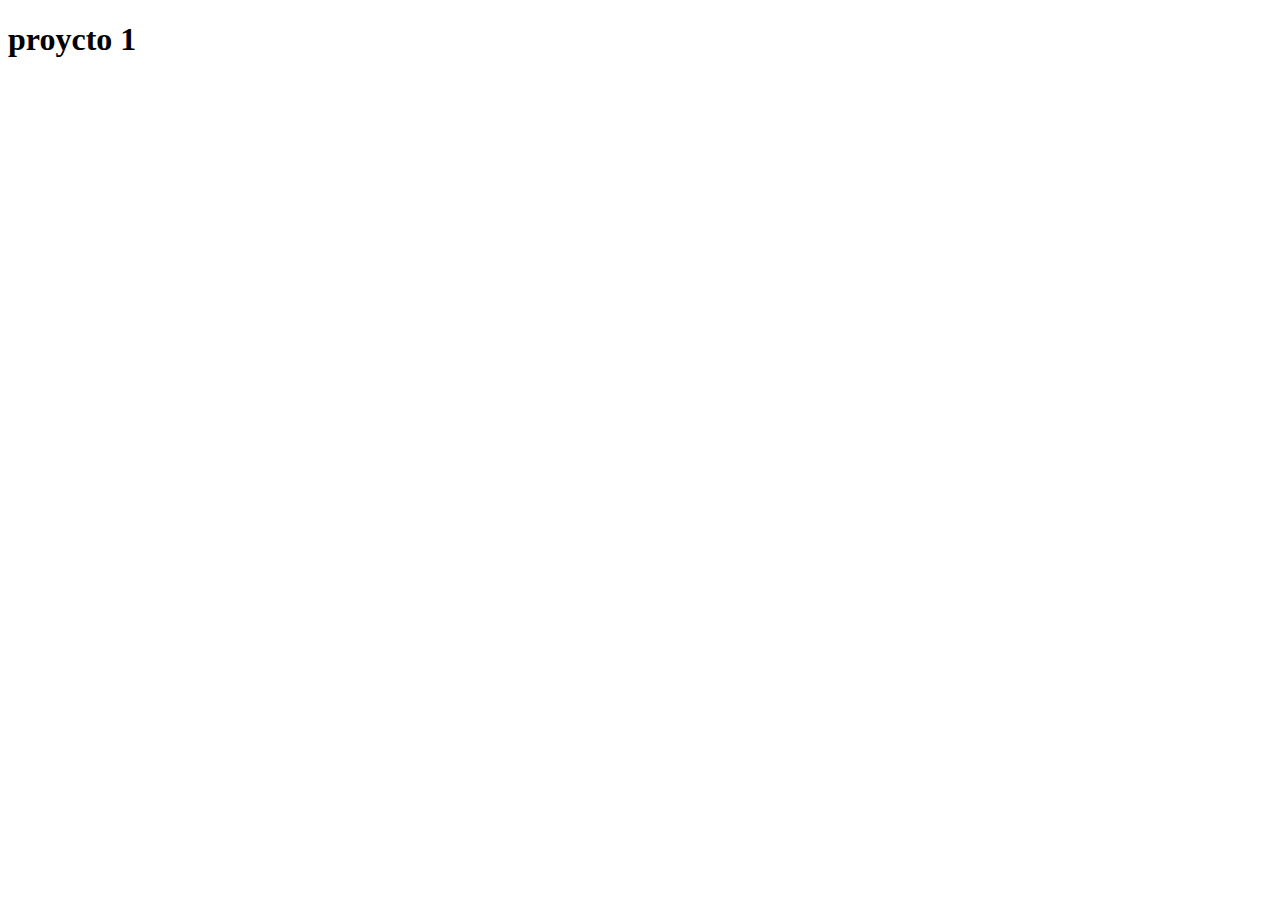
==== index.html @ 2397e9ca "commit en rama1- agregue etiqueta h1" ====
<!DOCTYPE html>
<html lang="en">
<head>
    <meta charset="UTF-8">
    <meta http-equiv="X-UA-Compatible" content="IE=edge">
    <meta name="viewport" content="width=device-width, initial-scale=1.0">
    <title>Document</title>
</head>
<body>
    <h1>proycto 1</h1>
</body>
</html>
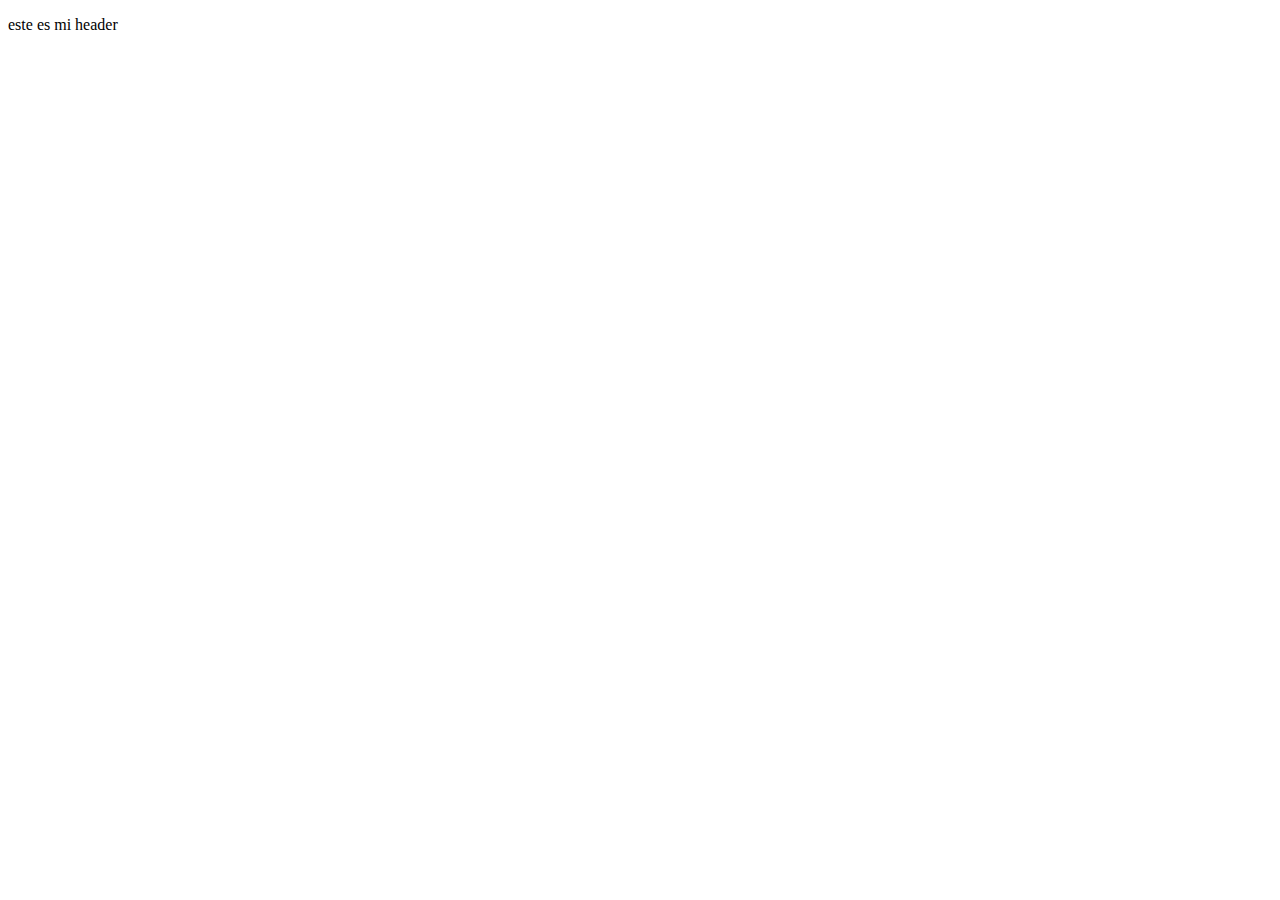
==== commit 0a90db2e: "Estructura principal" ====
--- a/index.html
+++ b/index.html
@@ -7,6 +7,12 @@
     <title>Document</title>
 </head>
 <body>
-    <h1>proycto 1</h1>
+    <header>
+        <p>este es mi header</p>
+    </header>
+    <main>
+    </main>
+    <footer>
+    </footer>
 </body>
 </html>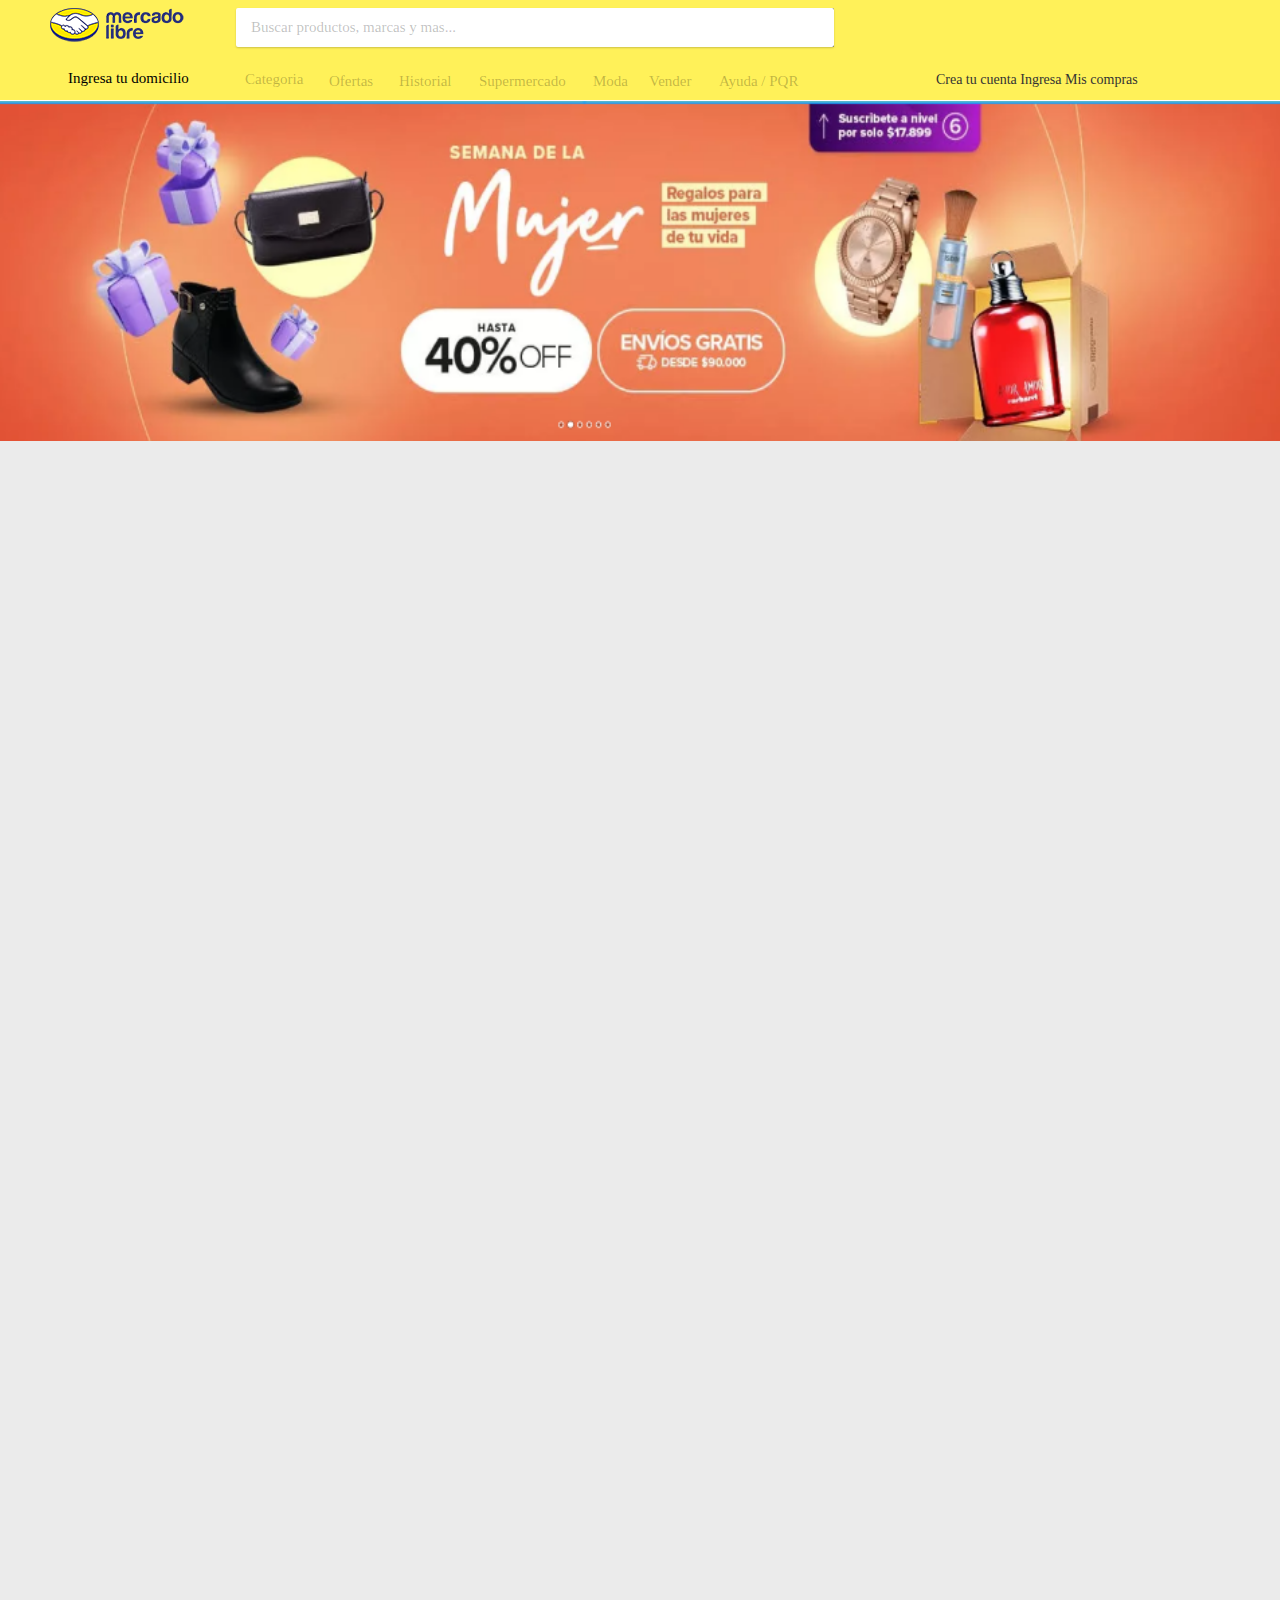
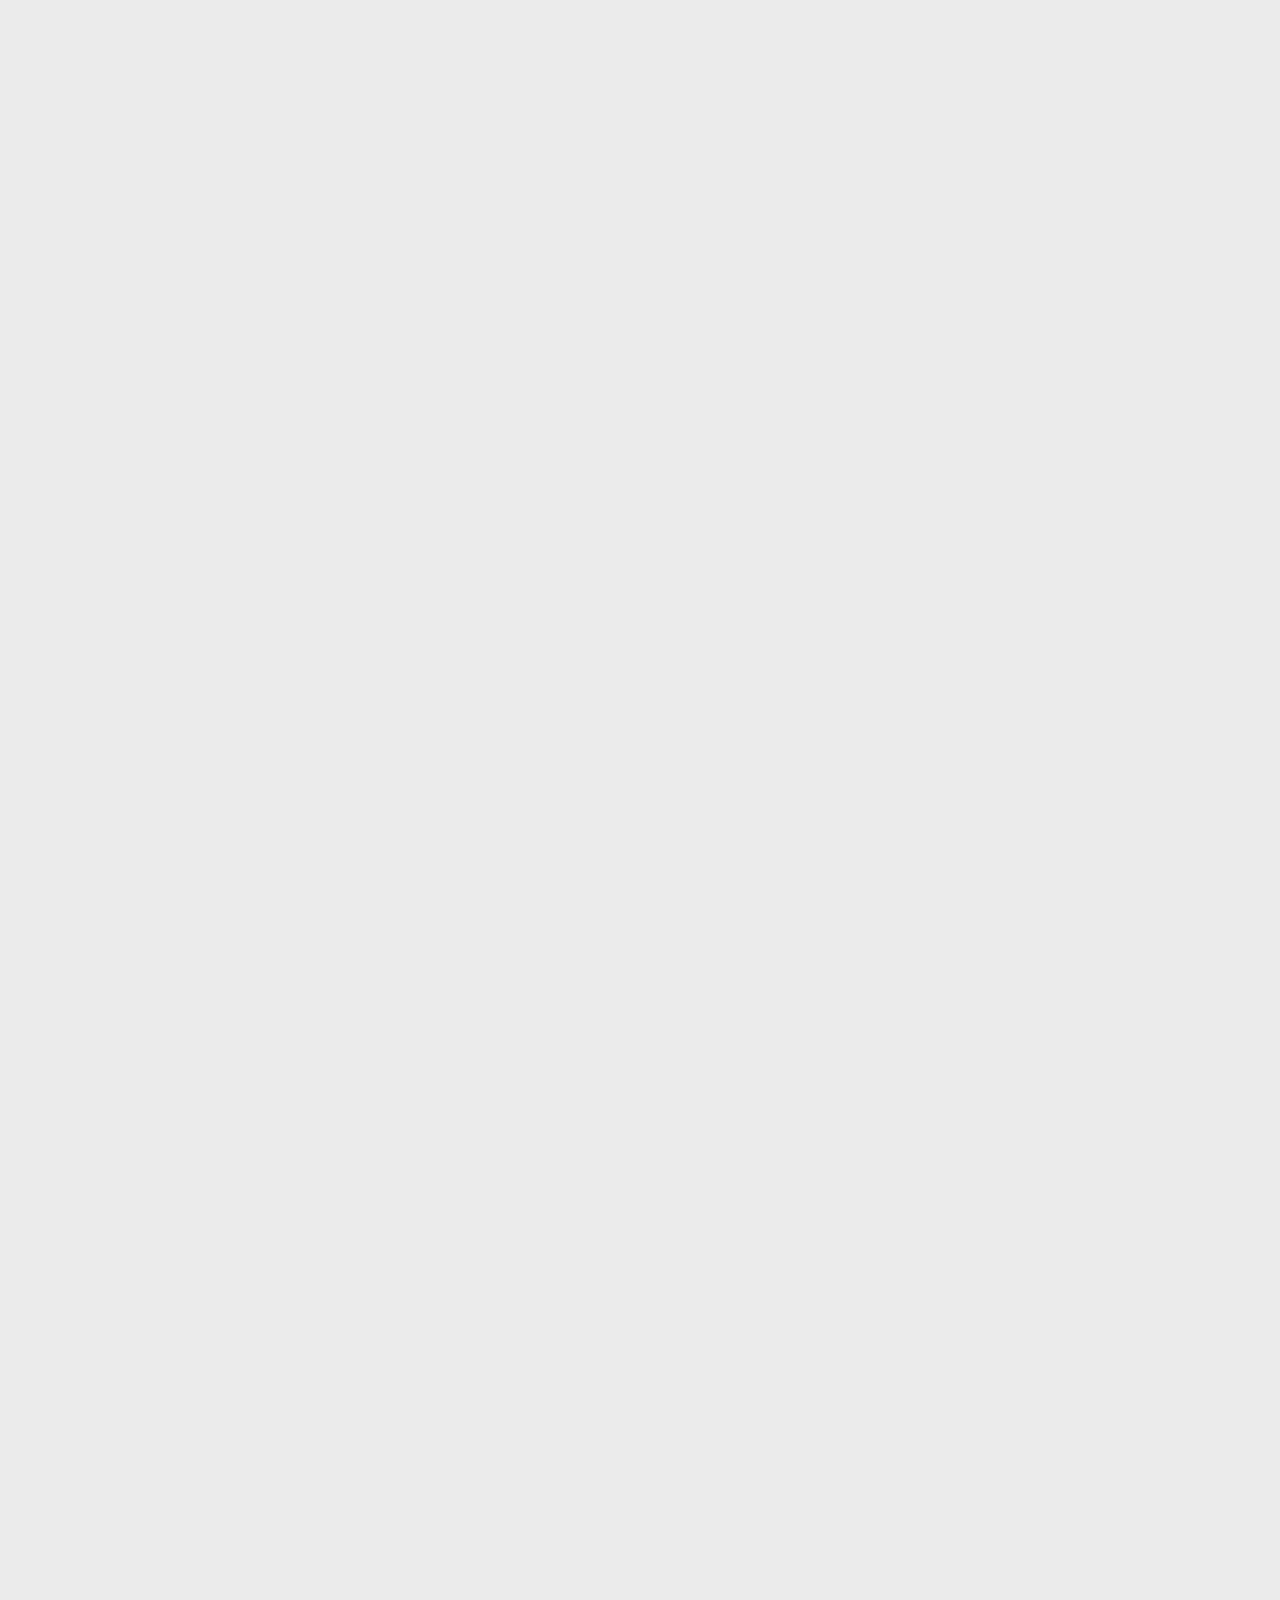
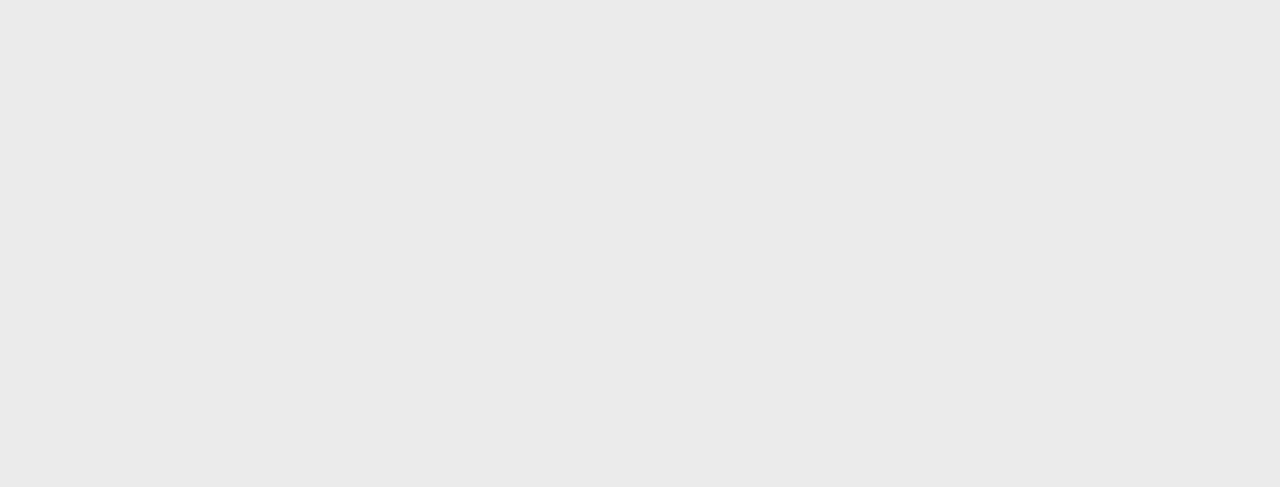
==== commit 10d6699b: "se realiza el header. por mejorar el section" ====
--- a/index.html
+++ b/index.html
@@ -1,18 +1,67 @@
 <!DOCTYPE html>
 <html lang="en">
+
 <head>
     <meta charset="UTF-8">
     <meta http-equiv="X-UA-Compatible" content="IE=edge">
     <meta name="viewport" content="width=device-width, initial-scale=1.0">
+    <link rel="stylesheet" type="text/css" href="css/estilo.css">
+    <link rel="stylesheet" href="https://cdnjs.cloudflare.com/ajax/libs/font-awesome/5.15.2/css/all.min.css" integrity="sha512-9Tvo98RfAv07tENaZ1q3A1M3DoDQoQfIPs7s/MCQl4iXVJz4ZG4+VdPLhftzeSj74uYFyBn7PvVR0xAVpE9ZAg==" crossorigin="anonymous" referrerpolicy="no-referrer" />
     <title>Document</title>
 </head>
+
 <body>
     <header>
-        <p>este es mi header</p>
+        <div id="div1">  
+       <a class="a1">
+        <img>
+        <svg width="134" height="34" viewBox="0 0 134 34" fill="none" xmlns="http://www.w3.org/2000/svg" xmlns:xlink="http://www.w3.org/1999/xlink">
+            <rect width="134" height="34" fill="url(#pattern0)"/>
+            <defs>
+            <pattern id="pattern0" patternContentUnits="objectBoundingBox" width="1" height="1">
+            <use xlink:href="#image0_1_6" transform="scale(0.00746269 0.0294118)"/>
+            </pattern>
+            <image id="image0_1_6" width="134" height="34" xlink:href="[data-uri]"/>
+            </defs>
+            </svg>
+            
+         
+       </a>            
+            <form>
+                <button>
+                </button>
+                <div id="div2">
+                    <div id="divplaceholder">
+                        <span>Buscar productos, marcas y mas...</span>
+                    </div>
+                </div>
+            </form>
+        <nav>
+            <span id="spanCompras">Crea tu cuenta Ingresa Mis compras</span>
+        </nav>
+        <ul>
+            <a><span id="spandomicilio">Ingresa tu domicilio</span></a>
+            <div>
+                <a><span id="spandomicilio2" >Categoria  </span></a>
+                <a><span id="spandomicilio3" >Ofertas  </span></a>
+                <a><span id="spandomicilio4" >Historial  </span></a>
+                <a><span id="spandomicilio5" >Supermercado  </span></a>
+                <a><span id="spandomicilio6" >Moda  </span></a>
+                <a><span id="spandomicilio7" >Vender  </span></a>
+                <a><span id="spandomicilio8" >Ayuda / PQR </span></a>
+
+            </div>
+        </ul>
+    </div>
     </header>
+
     <main>
+        <section  style="display:contents">
+            <img class="imagen2" src="img/imagen2.png">
+        </section>
     </main>
     <footer>
     </footer>
 </body>
+
 </html>--- a/css/estilo.css
+++ b/css/estilo.css
@@ -0,0 +1,294 @@
+header {
+    position: absolute;
+    height: 100px;
+    left: 0px;
+    right: 0px;
+    top: 0px;
+    background: #FFF159;
+}
+
+#div1 {
+    position: absolute;
+    width: 1200px;
+    height: 92px;
+    left: calc(50% - 1200px/2);
+    top: 0px;
+}
+form{
+position: absolute;
+width: 600px;
+height: 56px;
+left: 195px;
+top: 0px;
+}
+button{
+position: absolute;
+width: 46px;
+height: 39px;
+right: 1px;
+top: 8px;
+background: #FFFFFF;
+border-radius: 0px 2px 2px 0px;
+}
+#div2{
+position: absolute;
+height: 39px;
+left: 1px;
+right: 1px;
+top: 8px;
+
+background: #FFFFFF;
+box-shadow: 0px 1px 2px rgba(0, 0, 0, 0.2);
+border-radius: 2px;
+}
+/* div#placeholder */
+#divplaceholder{
+    position: absolute;
+    width: 523px;
+    height: 23px;
+    left: 15px;
+    top: 7px;
+}
+span{
+    position: absolute;
+width: 237.31px;
+height: 23px;
+left: 0px;
+top: 0px;
+
+font-family: 'Roboto';
+font-style: normal;
+font-weight: 400;
+font-size: 15px;
+line-height: 18px;
+display: flex;
+align-items: center;
+color: rgba(0, 0, 0, 0.25);
+}
+/* Crea tu cuenta Ingresa Mis compras */
+#spanCompras{
+    
+position: absolute;
+width: 253.25px;
+height: 20px;
+left: 39.95px;
+top: 21px;
+
+font-family: 'Roboto';
+font-style: normal;
+font-weight: 400;
+font-size: 14px;
+line-height: 55px;
+/* or 393% */
+display: flex;
+align-items: center;
+text-align: right;
+
+color: #333333;
+}
+nav{
+    position: absolute;
+width: 295px;
+height: 52px;
+left: 856px;
+top: 48px;
+}
+/* ul */
+ul{
+    position: absolute;
+    width: 740px;
+    height: 36px;
+    left: 15px;
+    top: 40px;
+    display:  flex;
+   
+        justify-content: space-between;
+}
+
+/* a */
+a{
+    position: absolute;
+    height: 32px;
+    left: 4px;
+    right: 1041.55px;
+    
+    border-radius: 4px;
+
+}
+#spandomicilio{
+     color: black;
+    position: absolute;
+    height: 22px;
+    left: 9px;
+    right: 5px;
+    top: 11px;
+    
+}
+#a2{
+position: absolute;
+width: 78.55px;
+height: 20px;
+left: 186px;
+top: 13px;
+
+}
+
+.nav-menu-item .nav-menu-categories-link:after {
+    border-style: solid;
+    border-width: 0 1.5px 1.5px 0;
+    content: "";
+    display: inline-block;
+    height: 6px;
+    -webkit-transform: rotate(45deg);
+    transform: rotate(45deg);
+    width: 6px;
+    color: rgba(0,0,0,.3);
+    margin: 0;
+    bottom: 6px;
+    right: 2px;
+    position: absolute;
+    padding: 2px;
+}
+
+#spandomicilio2{
+    position: absolute;
+    width: 78.55px;
+    height: 20px;
+    left: 186px;
+    top: 13px;
+    
+}
+
+
+#spandomicilio3{
+    display: flex;
+    flex-direction: row;
+    align-items: flex-start;
+    padding: 0px 5.64062px 0px 0px;
+    
+    position: absolute;
+    width: 90.64px;
+    height: 22px;
+    left: 270px;
+    top: 16px;
+}
+.expliflex{
+    display: flex;
+    flex-direction: row;
+    justify-content:center;
+}
+#spandomicilio4{
+    display: flex;
+    flex-direction: row;
+    align-items: flex-start;
+    padding: 0px 5.64062px 0px 0px;
+    
+    position: absolute;
+    width: 90.64px;
+    height: 22px;
+    left: 340px;
+    top: 16px;
+}
+#spandomicilio5{
+    display: flex;
+    flex-direction: row;
+    align-items: flex-start;
+    padding: 0px 5.64062px 0px 0px;
+    
+    position: absolute;
+    width: 90.64px;
+    height: 22px;
+    left: 420px;
+    top: 16px;
+}
+#spandomicilio6{
+    display: flex;
+    flex-direction: row;
+    align-items: flex-start;
+    padding: 0px 5.64062px 0px 0px;
+    
+    position: absolute;
+    width: 90.64px;
+    height: 22px;
+    left: 534px;
+    top: 16px;
+}
+
+#spandomicilio7{
+    display: flex;
+    flex-direction: row;
+    align-items: flex-start;
+    padding: 0px 5.64062px 0px 0px;
+    
+    position: absolute;
+    width: 90.64px;
+    height: 22px;
+    left: 590px;
+    top: 16px;
+}
+#spandomicilio8{
+    display: flex;
+    flex-direction: row;
+    align-items: flex-start;
+    padding: 0px 5.64062px 0px 0px;
+    
+    position: absolute;
+    width: 90.64px;
+    height: 22px;
+    left: 660px;
+    top: 16px;
+}
+section{
+    position: absolute;
+width: 100%;
+height: 340px;
+left: 0px;
+margin-top: -50px;
+}
+
+main{
+    position: absolute;
+height: 3586px;
+left: 0px;
+right: 0px;
+top: 100.5px;
+
+background: #EBEBEB;
+}
+
+.a1{
+    position: absolute;
+width: 134px;
+height: 34px;
+left: 10px;
+top: -10px;
+
+background: url(.png);
+}
+.img3{
+    position: absolute;
+    width: 1512px;
+    height: 340px;
+    left: calc(50% - 1512px/2);
+    top: 0px;
+    background: url(.png);
+}
+
+
+.rr{
+    position: absolute;
+width: 1512px;
+height: 340px;
+top: 0px;
+
+
+}
+.imagen2{
+    position: absolute;
+width: 109.8%;
+height: 340px;
+left: calc(50% - 1512px/2);
+top: 0px;
+
+background: url(.png);
+}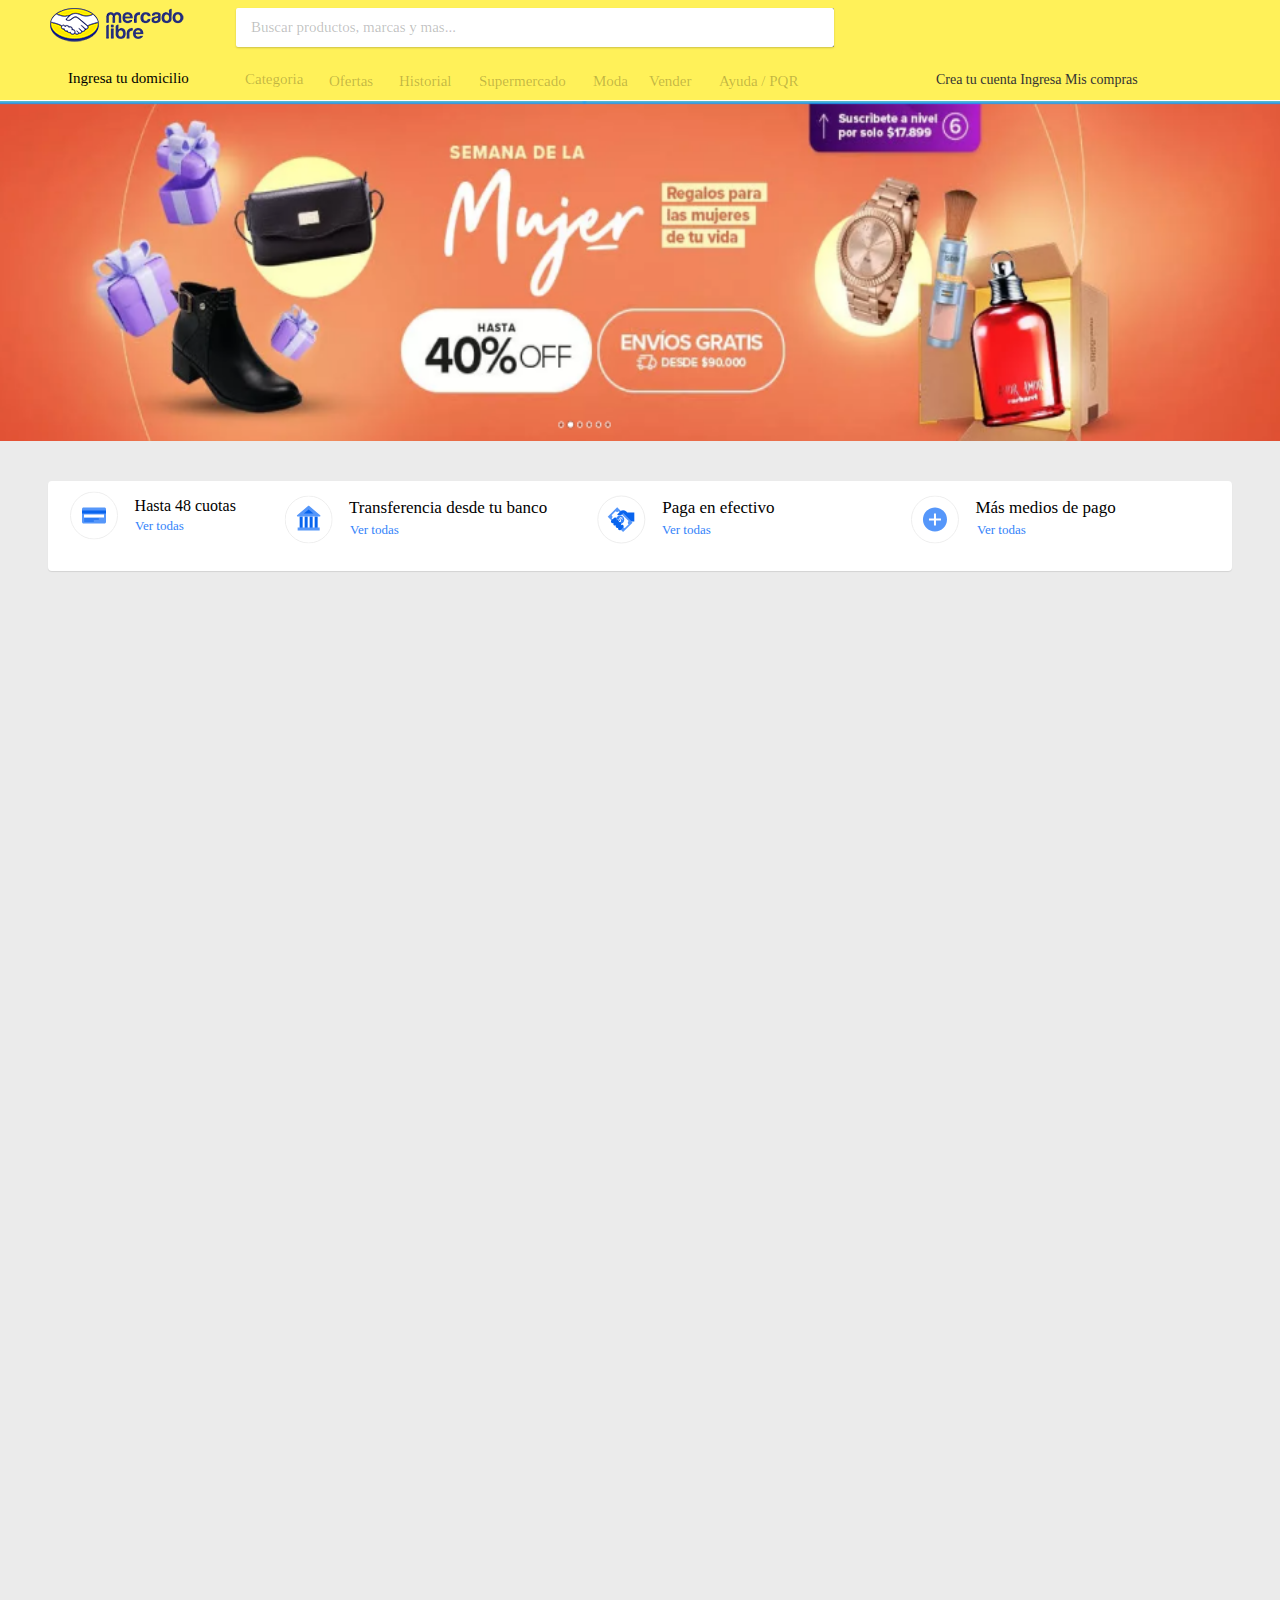
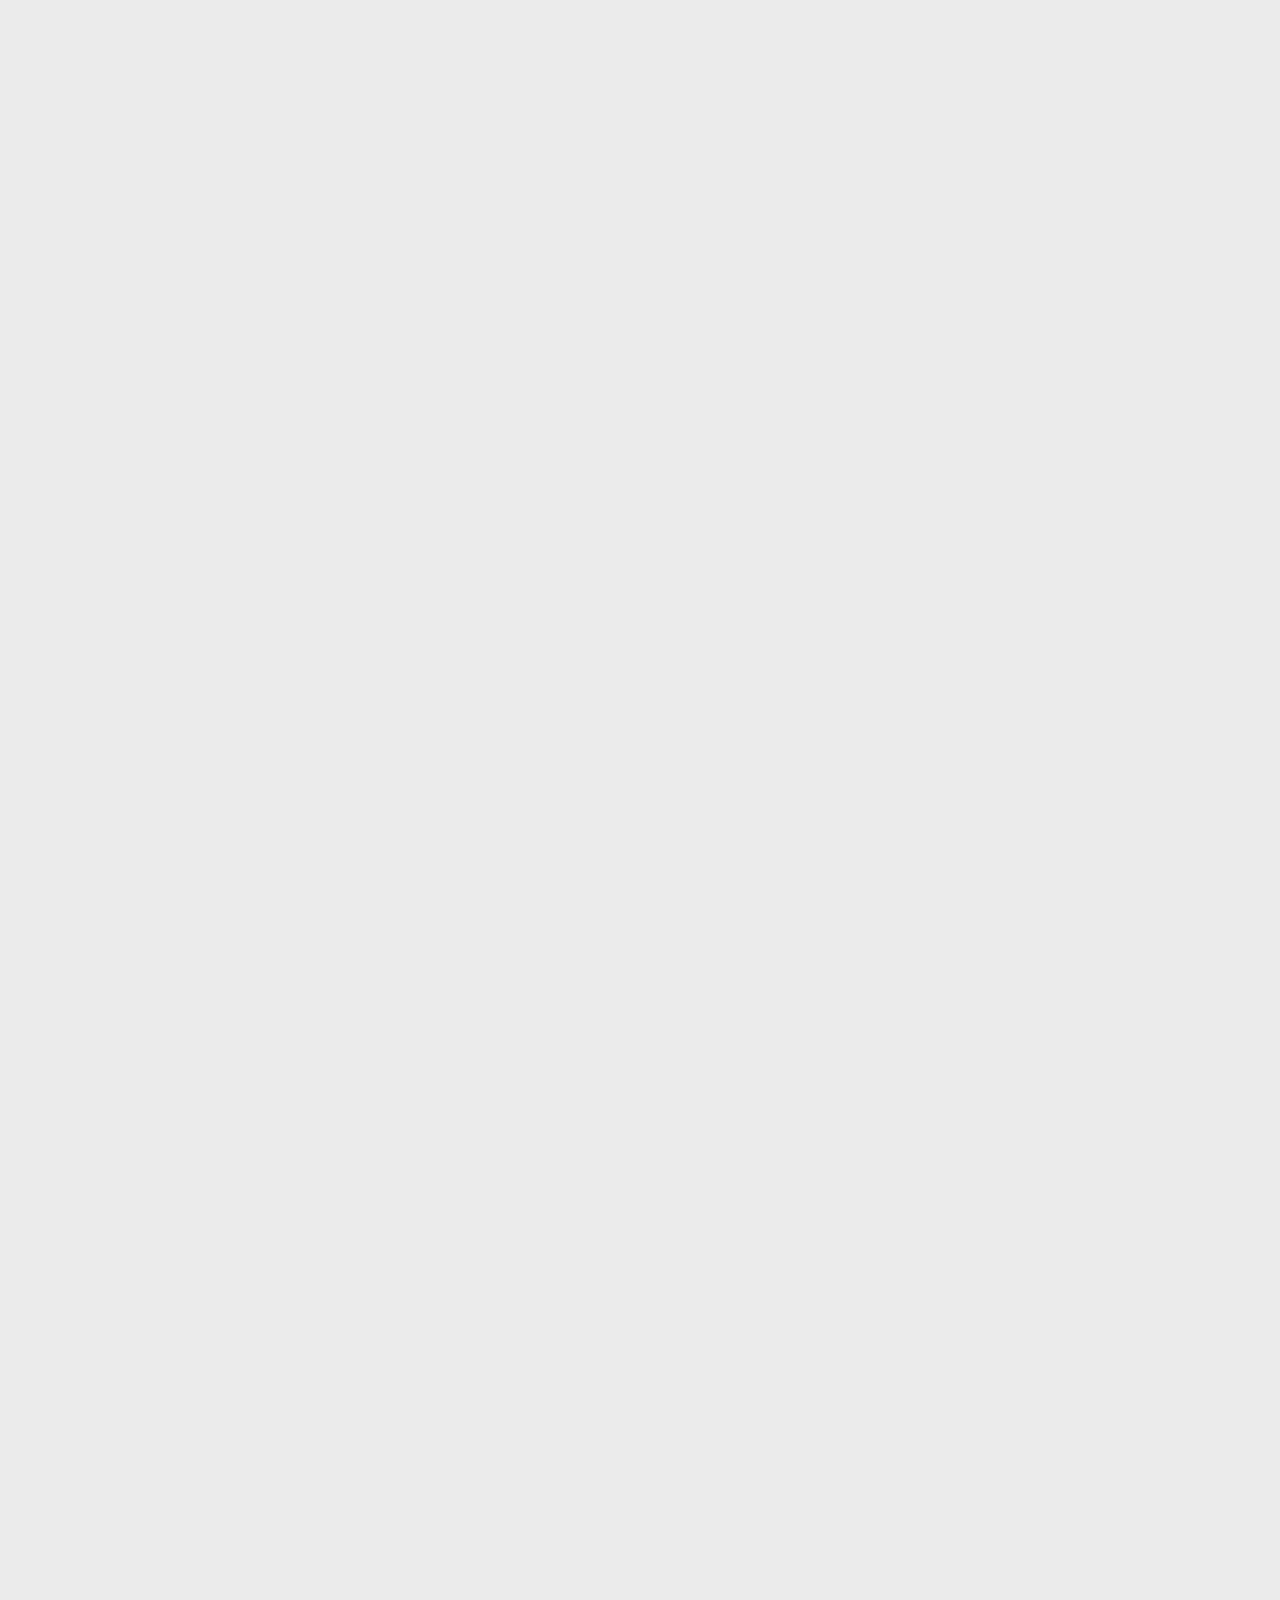
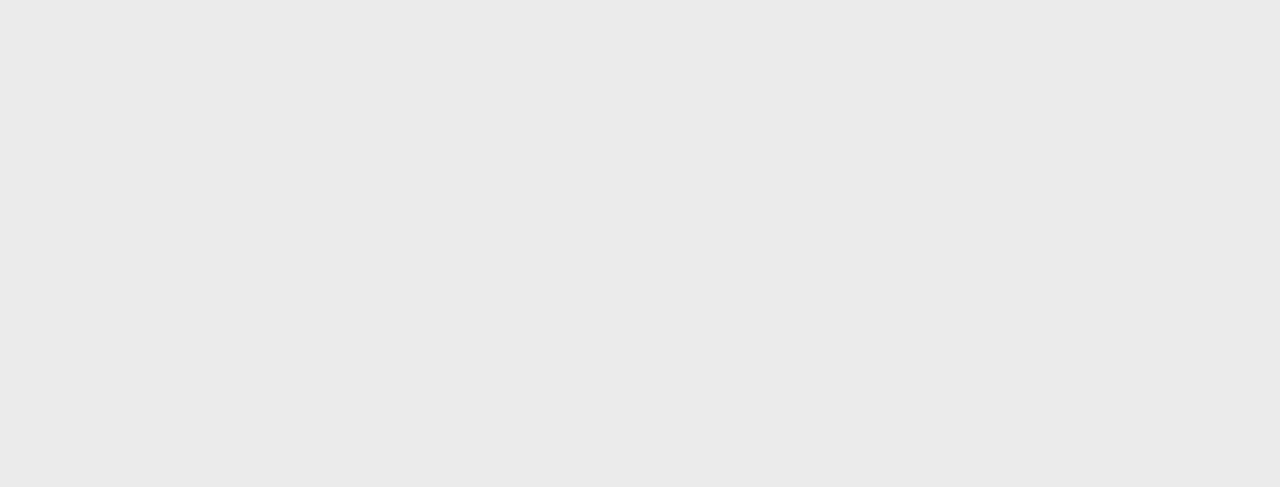
==== commit 3e05f4e7: "se realiza cambios hasta de segunda sesión pagar hasta 43 cuotas." ====
--- a/index.html
+++ b/index.html
@@ -7,6 +7,8 @@
     <meta name="viewport" content="width=device-width, initial-scale=1.0">
     <link rel="stylesheet" type="text/css" href="css/estilo.css">
     <link rel="stylesheet" href="https://cdnjs.cloudflare.com/ajax/libs/font-awesome/5.15.2/css/all.min.css" integrity="sha512-9Tvo98RfAv07tENaZ1q3A1M3DoDQoQfIPs7s/MCQl4iXVJz4ZG4+VdPLhftzeSj74uYFyBn7PvVR0xAVpE9ZAg==" crossorigin="anonymous" referrerpolicy="no-referrer" />
+    <link href="https://fonts.googleapis.com/icon?family=Material+Icons" rel="stylesheet">
+
     <title>Document</title>
 </head>
 
@@ -59,6 +61,39 @@
         <section  style="display:contents">
             <img class="imagen2" src="img/imagen2.png">
         </section>
+
+        <div class="div-2">
+            <div class="mivi"> 
+                <p class="mpago">Hasta 48 cuotas</p>
+                <a class="todas4">Ver todas</a>
+               <div class="circle-frame">
+                 <li  class="mili1"> <img  src="img/credito.svg" ></li>
+               </div>
+             </div> 
+              
+            <div class="mivi"> <p class="mpagos">Transferencia desde tu banco</p>
+               <a class="todas3">Ver todas</a>
+              <div class="circle-frame">
+                <li  class="mili" > <img  src="img/trasnferir.svg" ></li>
+              </div>
+            </div>  
+
+            <div class="mivi"> <p class="mpagos">Paga en efectivo</p>
+                <a class="todas2">Ver todas</a>
+                 <li class="mili" > <img  src="img/dinero3.svg" ></li>
+             </div>  
+
+             
+            <div class="mivi"> <p class="mpagos">Más medios de pago</p>
+               <a class="todas">Ver todas</a>
+                <li class="mili" > <img  src="img/uno.svg" ></li>
+            </div>  
+
+
+
+         
+
+        </div>
     </main>
     <footer>
     </footer>
--- a/css/estilo.css
+++ b/css/estilo.css
@@ -280,8 +280,6 @@
 width: 1512px;
 height: 340px;
 top: 0px;
-
-
 }
 .imagen2{
     position: absolute;
@@ -291,4 +289,141 @@
 top: 0px;
 
 background: url(.png);
+}
+
+.div-2{
+    position: absolute;
+width: 1184px;
+height: 90px;
+left: calc(50% - 1184px/2);
+top: 380px;
+
+background: #FFFFFF;
+box-shadow: 0px 1px 1px rgba(0, 0, 0, 0.1);
+border-radius: 4px;
+display: flex;
+justify-content: space-around;
+}
+
+.mpagos{
+width: 200px;
+height: 20px;
+left: 85px;
+top: 24px;
+
+font-family: 'Roboto';
+font-style: normal;
+font-weight: 400;
+font-size: 17px;
+line-height: 20px;
+/* identical to box height */
+
+
+
+
+color: #000000;
+}
+
+.mivi{
+    align-items: center;
+
+
+}
+.mivi2{
+    width: 304.66px;
+height: 130px;
+background-color: #3483FA;
+}
+.todas{
+    position: absolute;
+width: 56px;
+height: 15px;
+margin-left: 925px;
+margin-top: -13px;
+font-family: 'Roboto';
+font-style: normal;
+font-weight: 400;
+font-size: 13px;
+line-height: 15px;
+display: flex;
+align-items: center;
+color: #3483FA;
+}
+.todas2{
+    position: absolute;
+width: 56px;
+height: 15px;
+margin-left: 610px;
+margin-top: -13px;
+font-family: 'Roboto';
+font-style: normal;
+font-weight: 400;
+font-size: 13px;
+line-height: 15px;
+display: flex;
+align-items: center;
+color: #3483FA;
+
+}
+.todas3{
+    position: absolute;
+width: 56px;
+height: 15px;
+margin-left: 298px;
+margin-top: -13px;
+font-family: 'Roboto';
+font-style: normal;
+font-weight: 400;
+font-size: 13px;
+line-height: 15px;
+display: flex;
+align-items: center;
+color: #3483FA;
+
+}
+/* Oval-4 */
+.Oval-4{
+  
+    top: 25%;
+    bottom: 25%;
+    color: red;
+    background: #5697FA;
+
+    Width: 30px;
+Height :30px;
+margin-top:-200px;
+margin-left:-50px;
+}
+
+
+.mili{
+    margin-left: -65px;
+    margin-top: -40px;
+    list-style: none;
+
+}
+
+.mpago{
+    margin-left: 30px;
+}
+.mili1{
+    margin-left: -35px;
+    margin-top: -40px;
+    list-style: none;
+}
+.todas4{
+    position: absolute;
+width: 56px;
+height: 15px;
+margin-left: 83px;
+margin-top: -13px;
+font-family: 'Roboto';
+font-style: normal;
+font-weight: 400;
+font-size: 13px;
+line-height: 15px;
+display: flex;
+align-items: center;
+color: #3483FA;
+
 }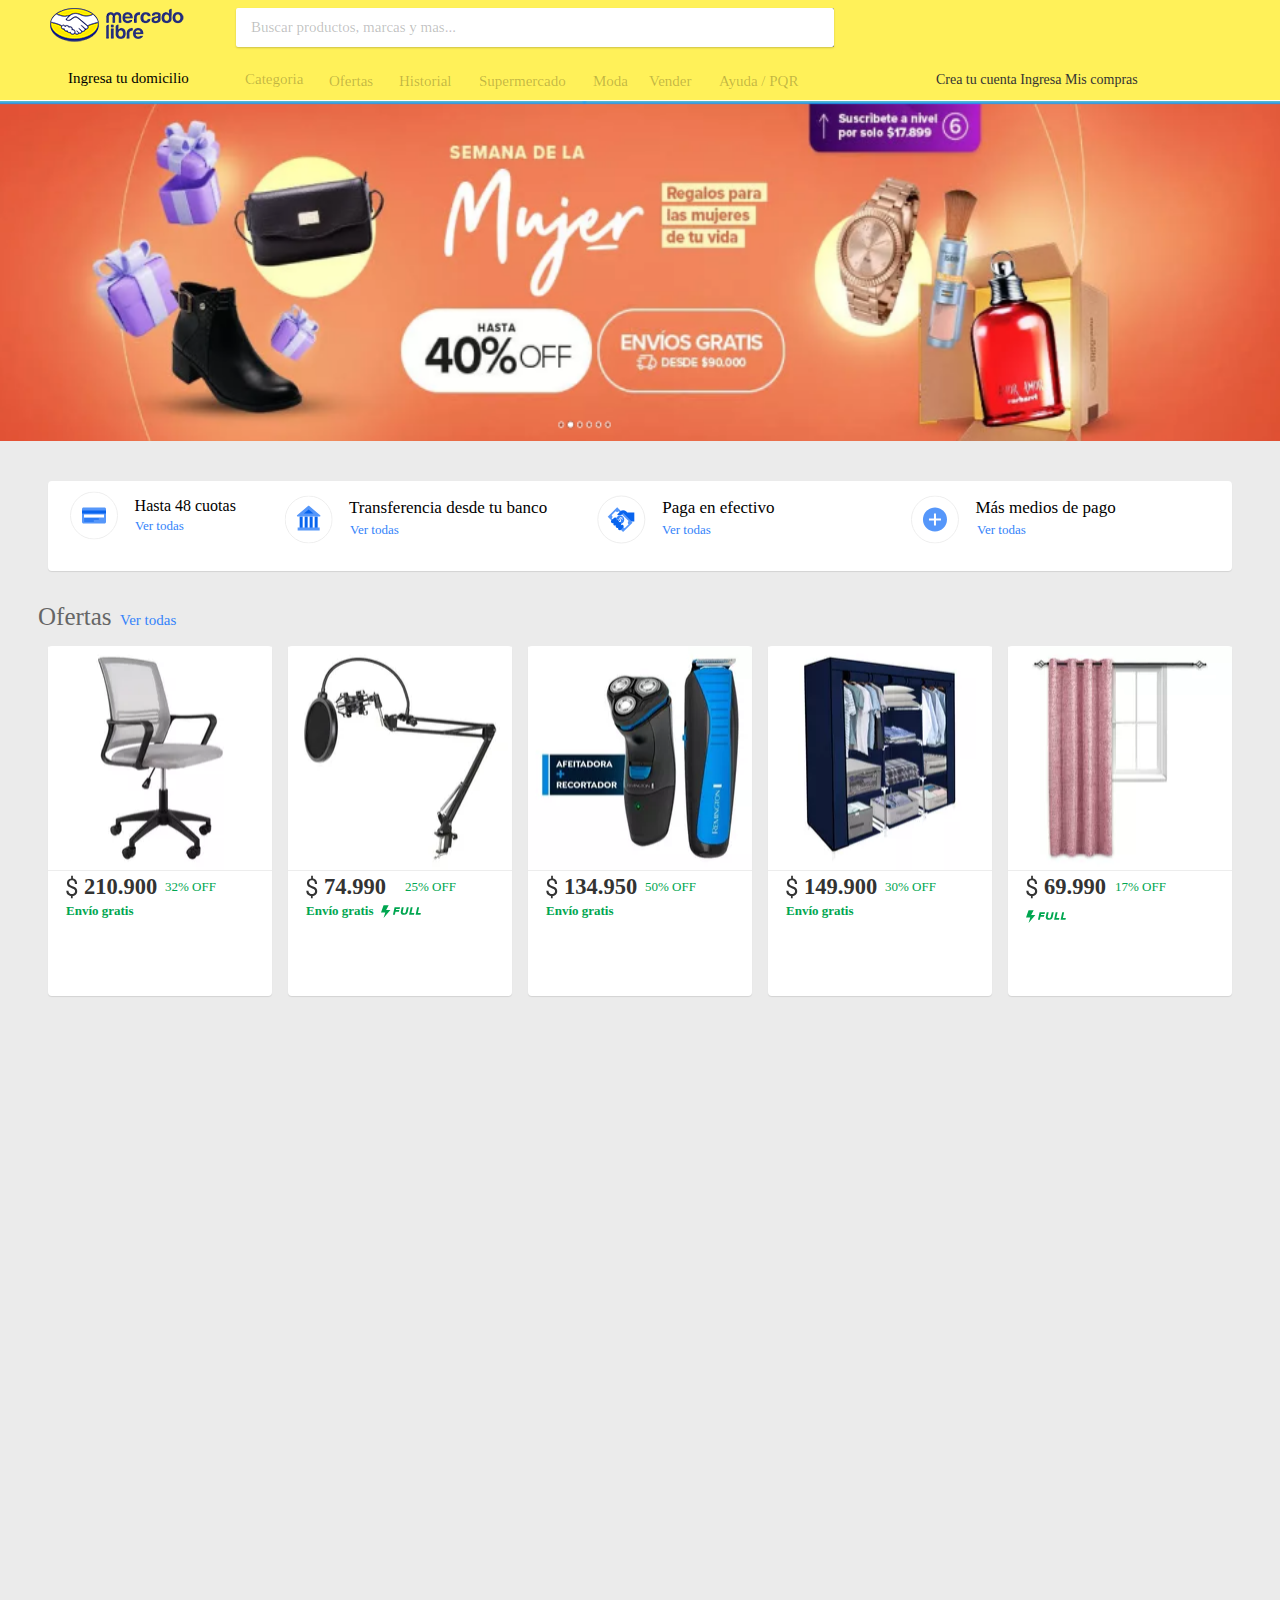
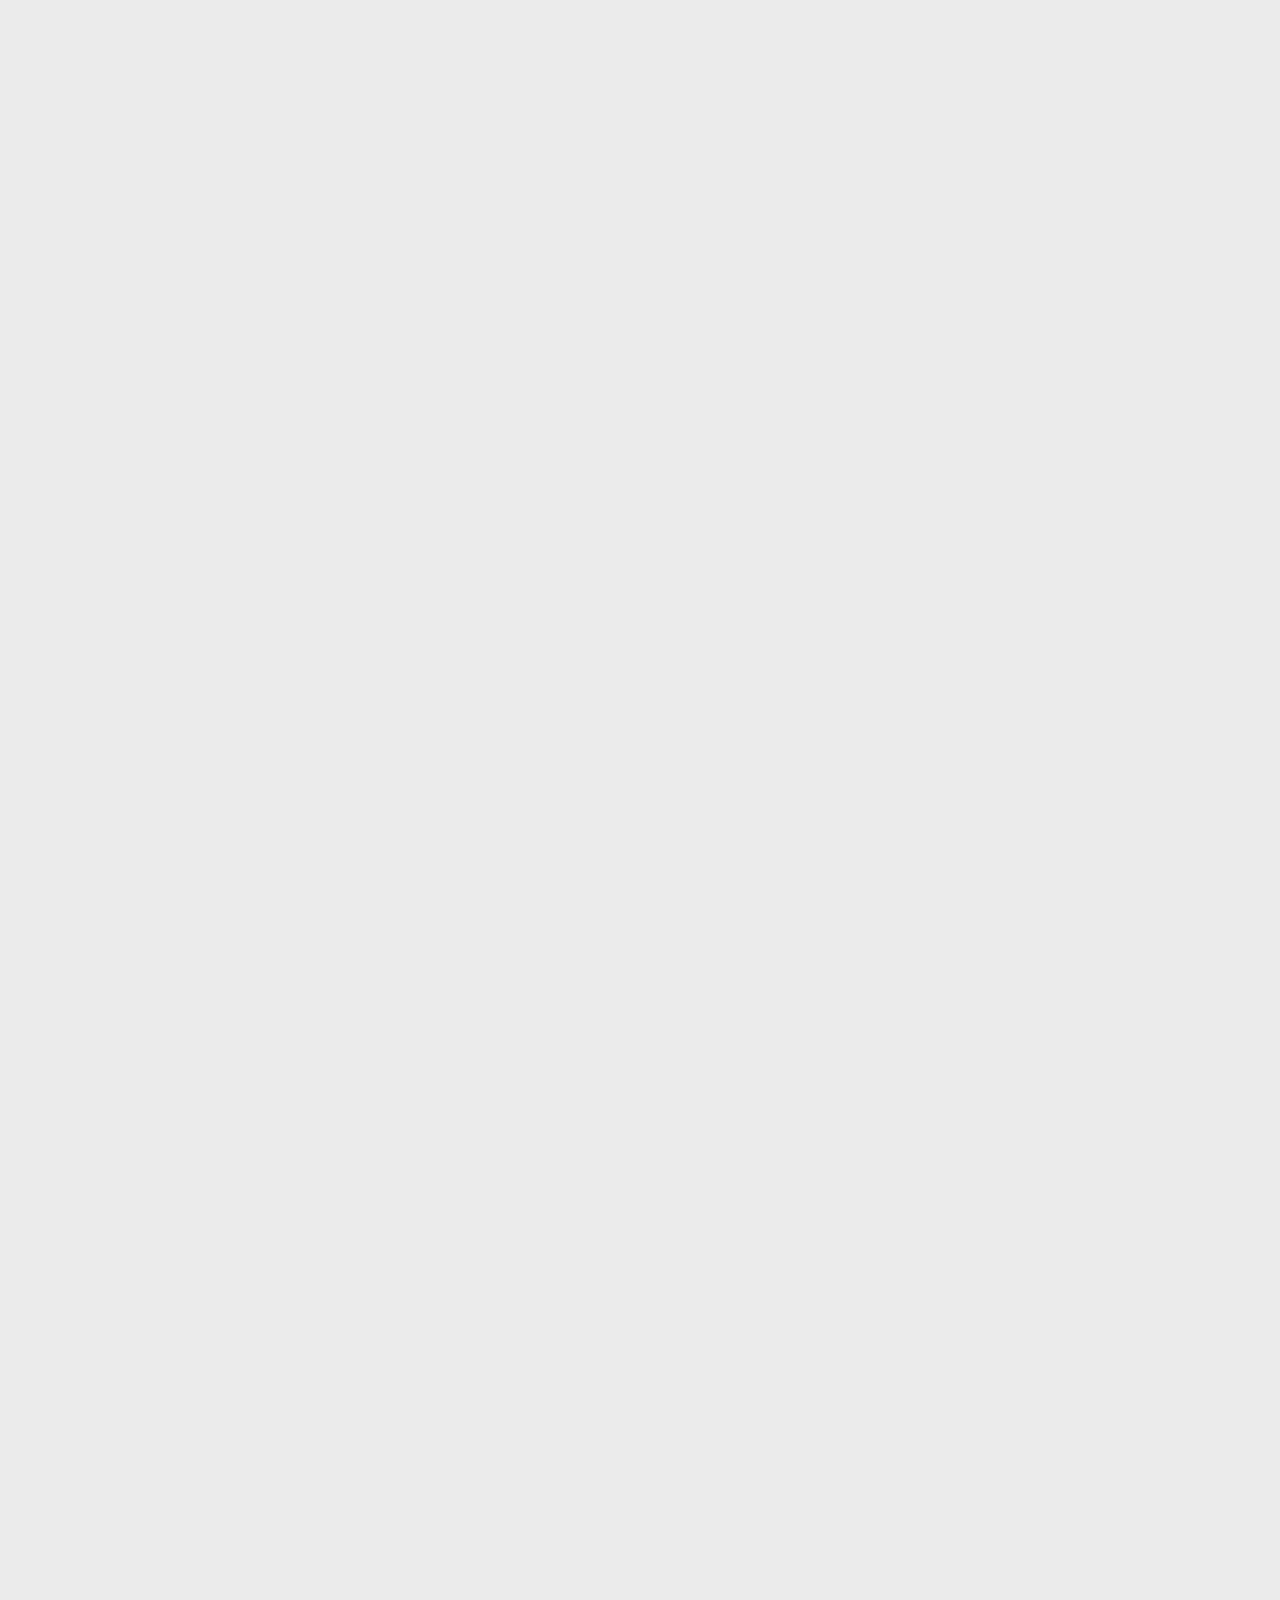
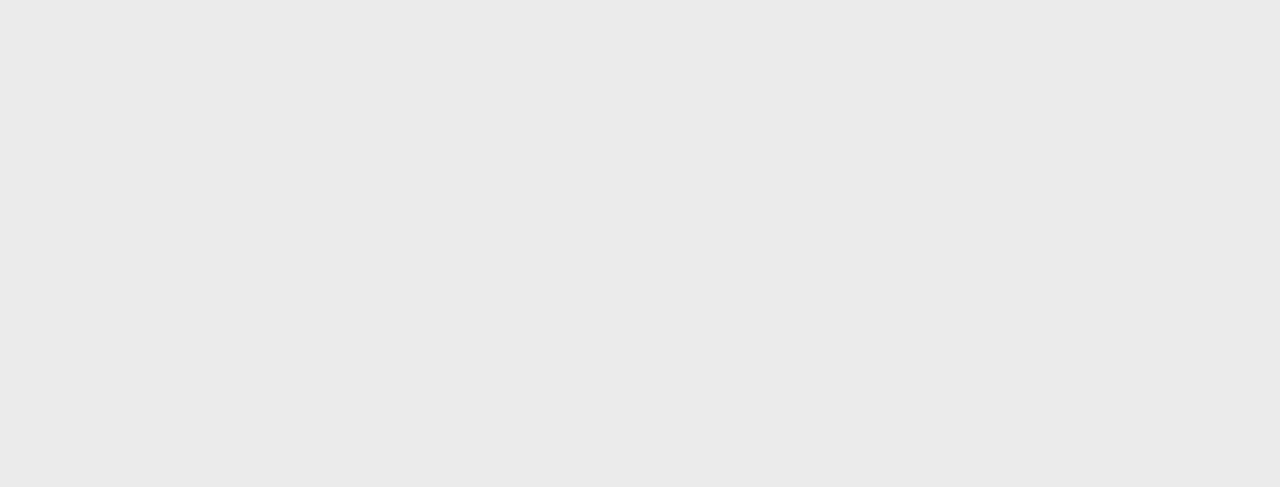
==== commit 973227be: "se realiza sesión de ofertas" ====
--- a/index.html
+++ b/index.html
@@ -6,7 +6,11 @@
     <meta http-equiv="X-UA-Compatible" content="IE=edge">
     <meta name="viewport" content="width=device-width, initial-scale=1.0">
     <link rel="stylesheet" type="text/css" href="css/estilo.css">
-    <link rel="stylesheet" href="https://cdnjs.cloudflare.com/ajax/libs/font-awesome/5.15.2/css/all.min.css" integrity="sha512-9Tvo98RfAv07tENaZ1q3A1M3DoDQoQfIPs7s/MCQl4iXVJz4ZG4+VdPLhftzeSj74uYFyBn7PvVR0xAVpE9ZAg==" crossorigin="anonymous" referrerpolicy="no-referrer" />
+    <link rel="stylesheet" type="text/css" href="css/estilo2.css">
+
+    <link rel="stylesheet" href="https://cdnjs.cloudflare.com/ajax/libs/font-awesome/5.15.2/css/all.min.css"
+        integrity="sha512-9Tvo98RfAv07tENaZ1q3A1M3DoDQoQfIPs7s/MCQl4iXVJz4ZG4+VdPLhftzeSj74uYFyBn7PvVR0xAVpE9ZAg=="
+        crossorigin="anonymous" referrerpolicy="no-referrer" />
     <link href="https://fonts.googleapis.com/icon?family=Material+Icons" rel="stylesheet">
 
     <title>Document</title>
@@ -14,21 +18,23 @@
 
 <body>
     <header>
-        <div id="div1">  
-       <a class="a1">
-        <img>
-        <svg width="134" height="34" viewBox="0 0 134 34" fill="none" xmlns="http://www.w3.org/2000/svg" xmlns:xlink="http://www.w3.org/1999/xlink">
-            <rect width="134" height="34" fill="url(#pattern0)"/>
-            <defs>
-            <pattern id="pattern0" patternContentUnits="objectBoundingBox" width="1" height="1">
-            <use xlink:href="#image0_1_6" transform="scale(0.00746269 0.0294118)"/>
-            </pattern>
-            <image id="image0_1_6" width="134" height="34" xlink:href="[data-uri]"/>
-            </defs>
-            </svg>
-            
-         
-       </a>            
+        <div id="div1">
+            <a class="a1">
+                <img>
+                <svg width="134" height="34" viewBox="0 0 134 34" fill="none" xmlns="http://www.w3.org/2000/svg"
+                    xmlns:xlink="http://www.w3.org/1999/xlink">
+                    <rect width="134" height="34" fill="url(#pattern0)" />
+                    <defs>
+                        <pattern id="pattern0" patternContentUnits="objectBoundingBox" width="1" height="1">
+                            <use xlink:href="#image0_1_6" transform="scale(0.00746269 0.0294118)" />
+                        </pattern>
+                        <image id="image0_1_6" width="134" height="34"
+                            xlink:href="[data-uri]" />
+                    </defs>
+                </svg>
+
+
+            </a>
             <form>
                 <button>
                 </button>
@@ -38,61 +44,129 @@
                     </div>
                 </div>
             </form>
-        <nav>
-            <span id="spanCompras">Crea tu cuenta Ingresa Mis compras</span>
-        </nav>
-        <ul>
-            <a><span id="spandomicilio">Ingresa tu domicilio</span></a>
-            <div>
-                <a><span id="spandomicilio2" >Categoria  </span></a>
-                <a><span id="spandomicilio3" >Ofertas  </span></a>
-                <a><span id="spandomicilio4" >Historial  </span></a>
-                <a><span id="spandomicilio5" >Supermercado  </span></a>
-                <a><span id="spandomicilio6" >Moda  </span></a>
-                <a><span id="spandomicilio7" >Vender  </span></a>
-                <a><span id="spandomicilio8" >Ayuda / PQR </span></a>
+            <nav>
+                <span id="spanCompras">Crea tu cuenta Ingresa Mis compras</span>
+            </nav>
+            <ul>
+                <a><span id="spandomicilio">Ingresa tu domicilio</span></a>
+                <div>
+                    <a><span id="spandomicilio2">Categoria </span></a>
+                    <a><span id="spandomicilio3">Ofertas </span></a>
+                    <a><span id="spandomicilio4">Historial </span></a>
+                    <a><span id="spandomicilio5">Supermercado </span></a>
+                    <a><span id="spandomicilio6">Moda </span></a>
+                    <a><span id="spandomicilio7">Vender </span></a>
+                    <a><span id="spandomicilio8">Ayuda / PQR </span></a>
 
-            </div>
-        </ul>
-    </div>
+                </div>
+            </ul>
+        </div>
     </header>
 
     <main>
-        <section  style="display:contents">
+        <section style="display:contents">
             <img class="imagen2" src="img/imagen2.png">
         </section>
 
         <div class="div-2">
-            <div class="mivi"> 
+            <div class="mivi">
                 <p class="mpago">Hasta 48 cuotas</p>
                 <a class="todas4">Ver todas</a>
-               <div class="circle-frame">
-                 <li  class="mili1"> <img  src="img/credito.svg" ></li>
-               </div>
-             </div> 
-              
-            <div class="mivi"> <p class="mpagos">Transferencia desde tu banco</p>
-               <a class="todas3">Ver todas</a>
-              <div class="circle-frame">
-                <li  class="mili" > <img  src="img/trasnferir.svg" ></li>
-              </div>
-            </div>  
+                <div class="circle-frame">
+                    <li class="mili1"> <img src="img/credito.svg"></li>
+                </div>
+            </div>
 
-            <div class="mivi"> <p class="mpagos">Paga en efectivo</p>
+            <div class="mivi">
+                <p class="mpagos">Transferencia desde tu banco</p>
+                <a class="todas3">Ver todas</a>
+                <div class="circle-frame">
+                    <li class="mili"> <img src="img/trasnferir.svg"></li>
+                </div>
+            </div>
+
+            <div class="mivi">
+                <p class="mpagos">Paga en efectivo</p>
                 <a class="todas2">Ver todas</a>
-                 <li class="mili" > <img  src="img/dinero3.svg" ></li>
-             </div>  
-
-             
-            <div class="mivi"> <p class="mpagos">Más medios de pago</p>
-               <a class="todas">Ver todas</a>
-                <li class="mili" > <img  src="img/uno.svg" ></li>
-            </div>  
+                <li class="mili"> <img src="img/dinero3.svg"></li>
+            </div>
 
 
+            <div class="mivi">
+                <p class="mpagos">Más medios de pago</p>
+                <a class="todas">Ver todas</a>
+                <li class="mili"> <img src="img/uno.svg"></li>
+            </div>
+        </div>
 
-         
+        <div class="ofertas-vertodas">
+            <span class="oferta1-oferta">Ofertas</span>
+            <span class="oferta2-oferta">Ver todas</span>
 
+
+        </div>
+        <div class="ofertas">
+            <div class="oferta2">
+                <div class="div-oferta">
+                    <img class="cortina" src="img/cortina.png">
+                    <div class="precio-1">
+                        <span>
+                            <img class="cortina-lol" src="img/pesos.svg">
+                            <h2 >69.990</h2>
+                            <h3>17% OFF</h3>
+                            <img class="vector" src="img/Vector.svg">
+                        </span>
+                       </div>
+                </div>
+
+                <div class="div-oferta2">
+                    <img class="cortina" src="img/ropa.png">
+                    <div class="precio-1">
+                        <span>
+                            <img class="cortina-lol" src="img/pesos.svg">
+                            <h2 >149.900</h2>
+                            <h3 class="h31">30% OFF</h3>
+                            <h3 class="h32"><strong>Envío gratis</strong> </h3>
+                        </span>
+                       </div>
+                </div>
+                <div class="div-oferta3">
+                    <img class="cortina" src="img/afeitadora.png">
+                    <div class="precio-1">
+                        <span>
+                            <img class="cortina-lol" src="img/pesos.svg">
+                            <h2 >134.950</h2>
+                            <h3 class="h31">50% OFF</h3>
+                            <h3 class="h32"><strong>Envío gratis</strong> </h3>
+                        </span>
+                       </div>
+                </div>
+                <div class="div-oferta4">
+                    <img class="cortina" src="img/audifonos.png">
+                    <div class="precio-1">
+                        <span>
+                            <img class="cortina-lol" src="img/pesos.svg">
+                            <h2 >74.990</h2>
+                            <h3 class="h31">25% OFF</h3>
+                            <h3 class="h32"><strong>Envío gratis</strong> </h3>
+                            <img class="vector2" src="img/Vector.svg">
+
+                        </span>
+                       </div>
+                </div>
+                <div class="div-oferta5">
+                    <img class="cortina" src="img/silla.png">
+                    <div class="precio-1">
+                        <span>
+                            <img class="cortina-lol" src="img/pesos.svg">
+                            <h2 >210.900</h2>
+                            <h3 class="h31">32% OFF</h3>
+                            <h3 class="h32"><strong>Envío gratis</strong> </h3>
+                        </span>
+                       </div>
+                </div>
+
+            </div>
         </div>
     </main>
     <footer>
--- a/css/estilo2.css
+++ b/css/estilo2.css
@@ -0,0 +1,219 @@
+.ofertas{
+    position: absolute;
+    width: 1200px;
+    height: 460.19px;
+    left: calc(50% - 1200px/2);
+    top: 480px;
+    
+}
+.oferta2{
+width: 1200px;
+height: 415px;
+left: 0px;
+top: 900px;
+display: flex;
+justify-content: space-around;
+
+}
+
+.div-oferta{
+    position: absolute;
+width: 224px;
+height: 350px;
+left: 968px;
+top: 65px;
+justify-content: space-between;
+display: flex;
+background: #FFFFFF;
+box-shadow: 0px 1px 1px rgba(0, 0, 0, 0.1);
+border-radius: 4px;
+}
+.div-oferta2{
+    position: absolute;
+width: 224px;
+height: 350px;
+left: 728px;
+top: 65px;
+background: #FFFFFF;
+box-shadow: 0px 1px 1px rgba(0, 0, 0, 0.1);
+border-radius: 4px;
+}
+.div-oferta3{
+    position: absolute;
+width: 224px;
+height: 350px;
+left: 488px;
+top: 65px;
+background: #FFFFFF;
+box-shadow: 0px 1px 1px rgba(0, 0, 0, 0.1);
+border-radius: 4px;
+}
+.div-oferta4{
+    position: absolute;
+width: 224px;
+height: 350px;
+left: 248px;
+top: 65px;
+background: #FFFFFF;
+box-shadow: 0px 1px 1px rgba(0, 0, 0, 0.1);
+border-radius: 4px;
+
+}
+.div-oferta5{
+    position: absolute;
+width: 224px;
+height: 350px;
+left: 8px;
+top: 65px;
+background: #FFFFFF;
+box-shadow: 0px 1px 1px rgba(0, 0, 0, 0.1);
+border-radius: 4px;
+}
+.cortina{
+    position: absolute;
+width: 224px;
+height: 224px;
+left: 0px;
+top: 0px;
+border-bottom: 1px solid  #EDEDED;
+
+background: url(.png);
+}
+.precio-1{
+    position: absolute;
+width: 157.16px;
+height: 24px;
+left: 17px;
+top: 230px;
+
+}
+.precio-1 span{
+    color: black;
+}
+.cortina-lol{
+ 
+width: 14px;
+height: 24px;
+
+font-family: 'Roboto';
+font-style: normal;
+font-weight: 400;
+font-size: 24px;
+line-height: 24px;
+/* identical to box height, or 100% */
+
+display: flex;
+align-items: center;
+
+color: #333333;
+
+
+}
+
+h2{
+    margin-left: 5px;
+    color: #333333;
+}
+h3{
+    
+position: absolute;
+width: 51px;
+height: 15px;
+margin-left: 90px;
+top: -10px;
+font-family: 'Roboto';
+font-style: normal;
+font-weight: 400;
+font-size: 13px;
+line-height: 15px;
+display: flex;
+align-items: center;
+
+color: #00A650;
+
+}
+.vector{
+  margin-top:60px;
+  margin-left:-80px;
+}
+.h31{    
+position: absolute;
+width: 51px;
+height: 15px;
+margin-left: 100px;
+top: -10px;
+font-family: 'Roboto';
+font-style: normal;
+font-weight: 400;
+font-size: 13px;
+line-height: 15px;
+display: flex;
+align-items: center;
+color: #00A650;
+}
+.h32{
+    position: absolute;
+width: 100px;
+height: 15px;
+margin-left:1px;
+margin-top:38px ;
+font-family: 'Roboto';
+font-style: normal;
+font-weight: 470;
+font-size: 13px;
+line-height: 20px;
+display: flex;
+align-items: center;
+color: #00A650;
+
+}
+.vector2{
+    margin-left: -5px;
+    margin-top: 50px;
+}
+.ofertas-vertodas{
+    position: absolute;
+width: 173.3px;
+height: 31.19px;
+margin-top: 500px;
+margin-left: 30px;
+
+}
+.oferta1-oferta{
+    position: absolute;
+width: 82px;
+height: 32px;
+left: 8px;
+top: 0px;
+
+font-family: 'Roboto';
+font-style: normal;
+font-weight: 300;
+font-size: 25px;
+line-height: 31px;
+/* identical to box height, or 125% */
+
+display: flex;
+align-items: center;
+
+color: #666666;
+}
+.oferta2-oferta{
+    position: absolute;
+width: 64px;
+height: 20px;
+margin-left: 90px;
+top: 10px;
+
+font-family: 'Roboto';
+font-style: normal;
+font-weight: 400;
+font-size: 15px;
+line-height: 19px;
+/* identical to box height, or 128% */
+
+display: flex;
+align-items: center;
+
+color: #3483FA;
+}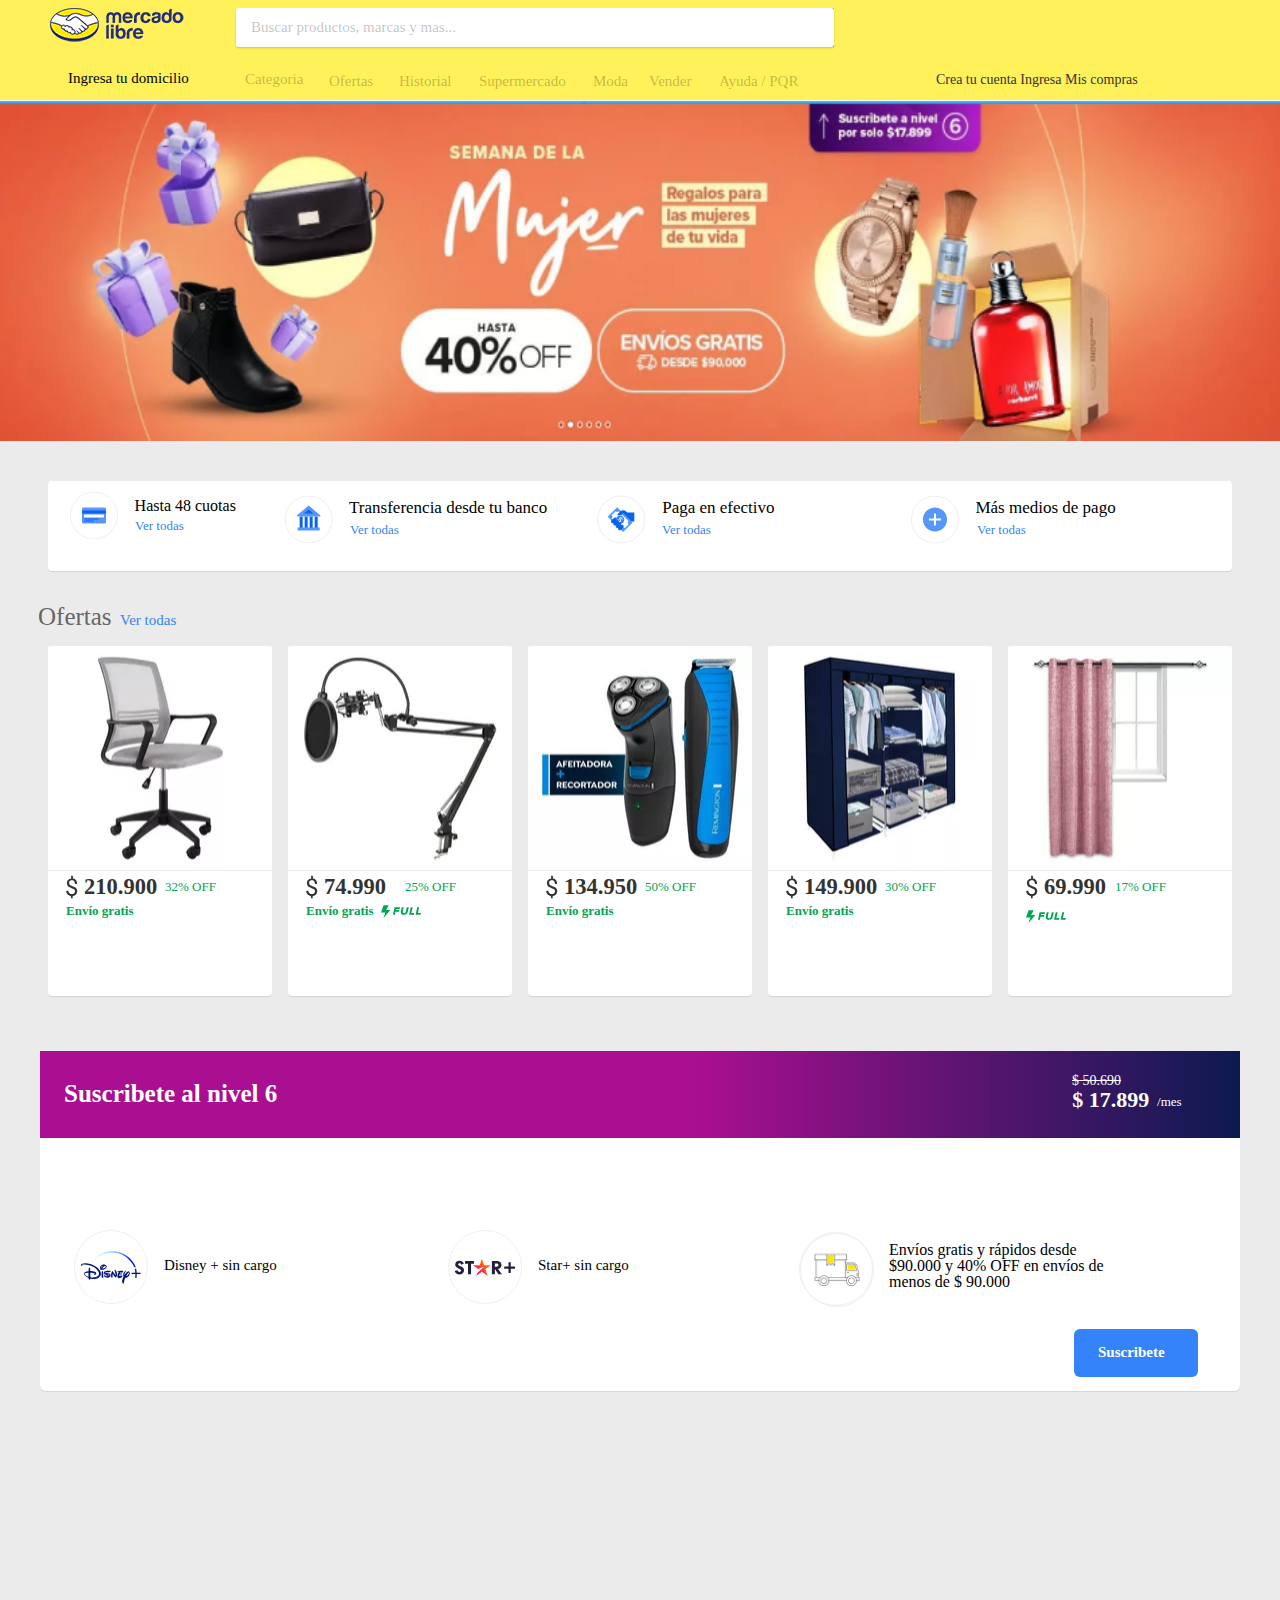
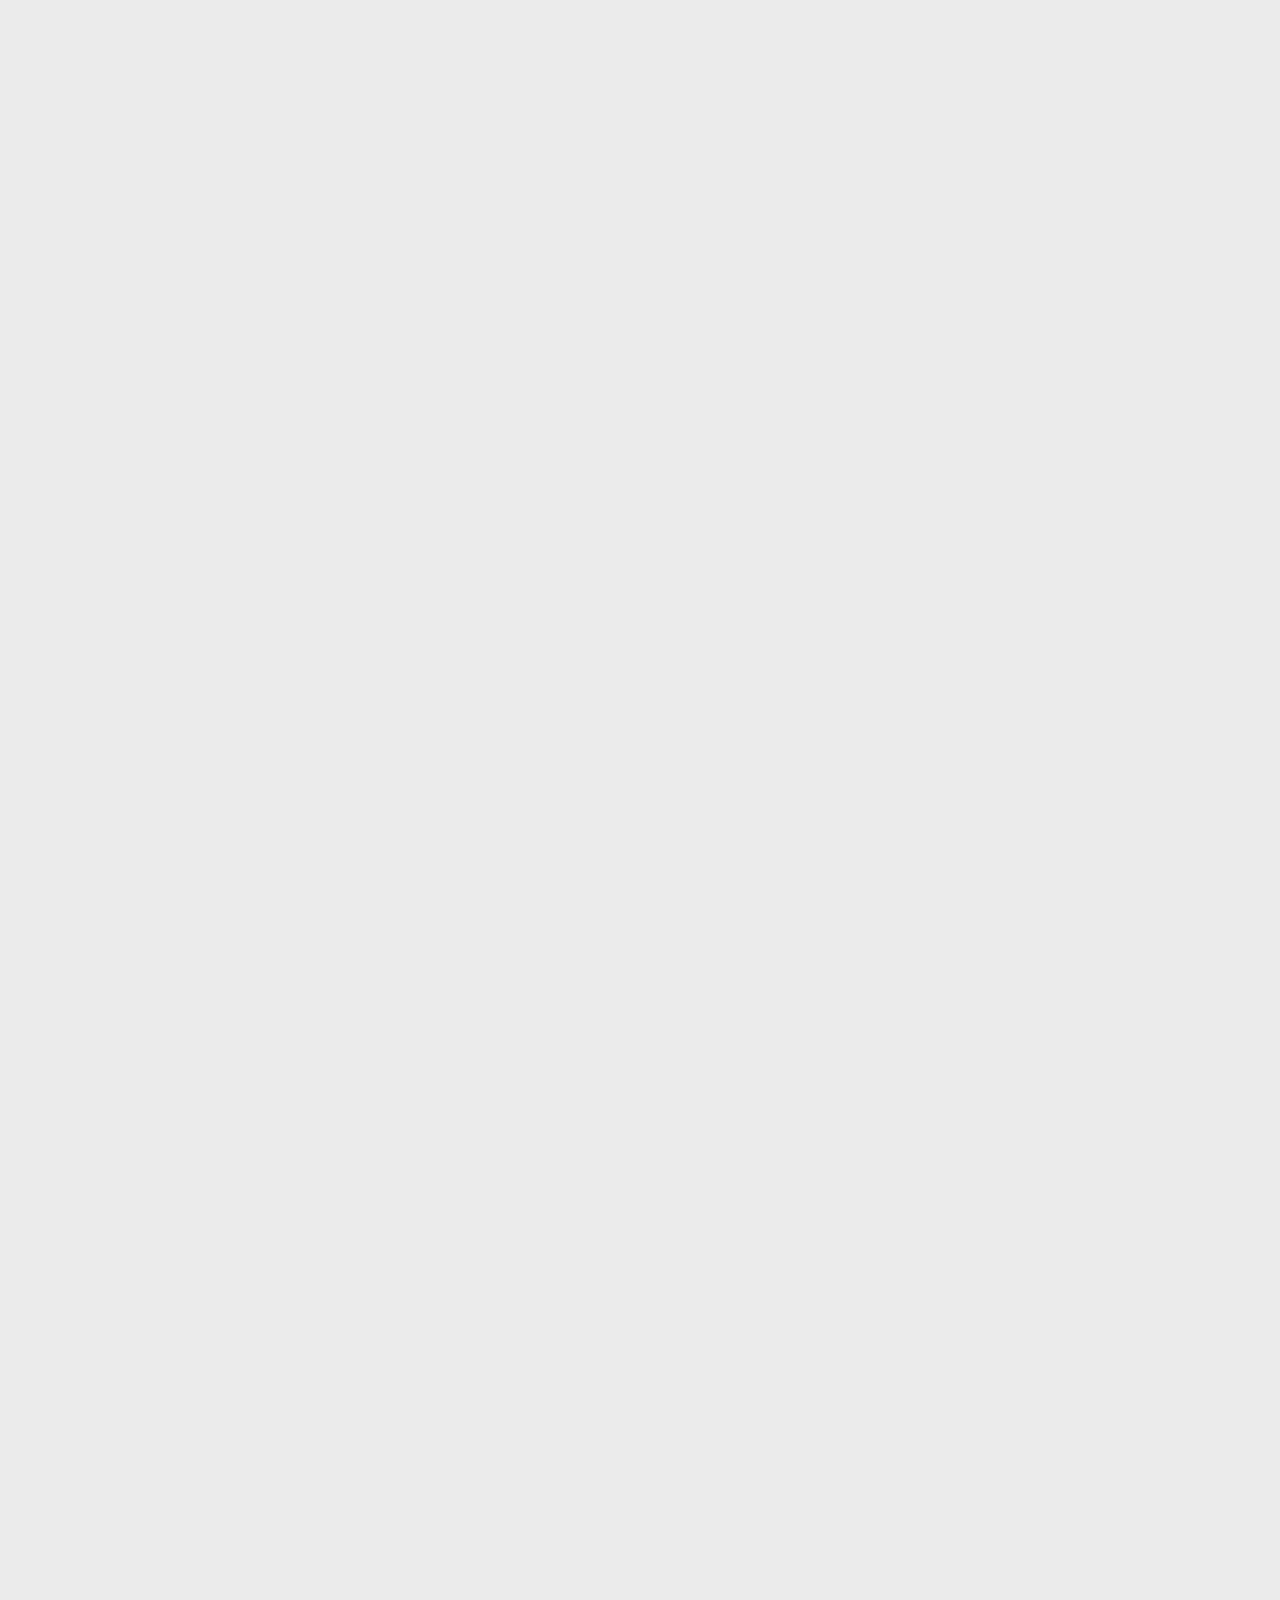
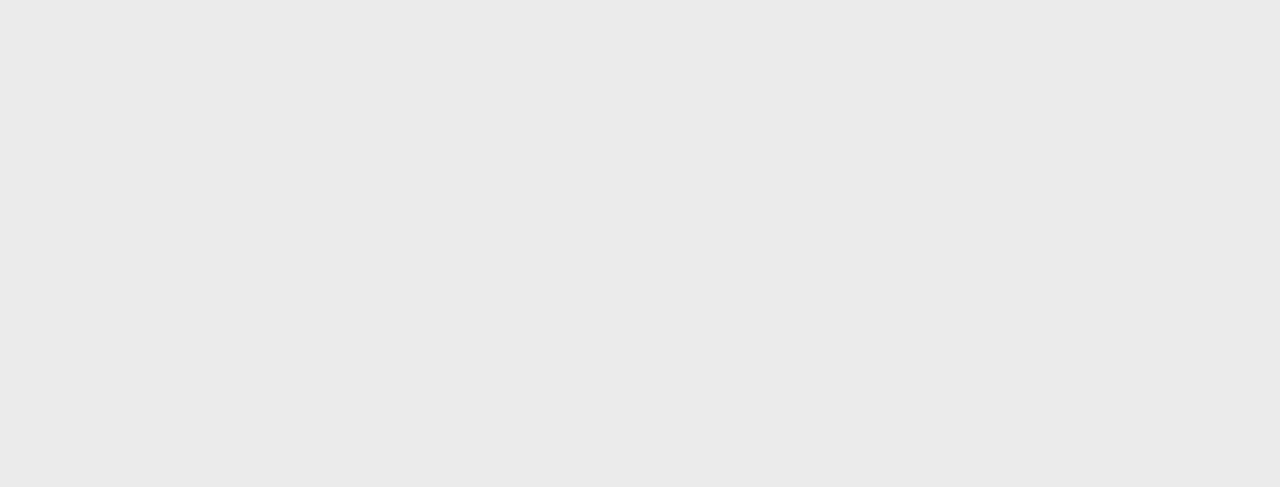
==== commit a35be509: "sesión de suscripción a nivel6 terminada" ====
--- a/index.html
+++ b/index.html
@@ -7,6 +7,7 @@
     <meta name="viewport" content="width=device-width, initial-scale=1.0">
     <link rel="stylesheet" type="text/css" href="css/estilo.css">
     <link rel="stylesheet" type="text/css" href="css/estilo2.css">
+    <link rel="stylesheet" type="text/css" href="css/suscripcionNivel.css">
 
     <link rel="stylesheet" href="https://cdnjs.cloudflare.com/ajax/libs/font-awesome/5.15.2/css/all.min.css"
         integrity="sha512-9Tvo98RfAv07tENaZ1q3A1M3DoDQoQfIPs7s/MCQl4iXVJz4ZG4+VdPLhftzeSj74uYFyBn7PvVR0xAVpE9ZAg=="
@@ -102,9 +103,9 @@
         <div class="ofertas-vertodas">
             <span class="oferta1-oferta">Ofertas</span>
             <span class="oferta2-oferta">Ver todas</span>
-
-
-        </div>
+        </div>
+
+
         <div class="ofertas">
             <div class="oferta2">
                 <div class="div-oferta">
@@ -112,11 +113,11 @@
                     <div class="precio-1">
                         <span>
                             <img class="cortina-lol" src="img/pesos.svg">
-                            <h2 >69.990</h2>
+                            <h2>69.990</h2>
                             <h3>17% OFF</h3>
                             <img class="vector" src="img/Vector.svg">
                         </span>
-                       </div>
+                    </div>
                 </div>
 
                 <div class="div-oferta2">
@@ -124,48 +125,96 @@
                     <div class="precio-1">
                         <span>
                             <img class="cortina-lol" src="img/pesos.svg">
-                            <h2 >149.900</h2>
+                            <h2>149.900</h2>
                             <h3 class="h31">30% OFF</h3>
                             <h3 class="h32"><strong>Envío gratis</strong> </h3>
                         </span>
-                       </div>
+                    </div>
                 </div>
                 <div class="div-oferta3">
                     <img class="cortina" src="img/afeitadora.png">
                     <div class="precio-1">
                         <span>
                             <img class="cortina-lol" src="img/pesos.svg">
-                            <h2 >134.950</h2>
+                            <h2>134.950</h2>
                             <h3 class="h31">50% OFF</h3>
                             <h3 class="h32"><strong>Envío gratis</strong> </h3>
                         </span>
-                       </div>
+                    </div>
                 </div>
                 <div class="div-oferta4">
                     <img class="cortina" src="img/audifonos.png">
                     <div class="precio-1">
                         <span>
                             <img class="cortina-lol" src="img/pesos.svg">
-                            <h2 >74.990</h2>
+                            <h2>74.990</h2>
                             <h3 class="h31">25% OFF</h3>
                             <h3 class="h32"><strong>Envío gratis</strong> </h3>
                             <img class="vector2" src="img/Vector.svg">
 
                         </span>
-                       </div>
+                    </div>
                 </div>
                 <div class="div-oferta5">
                     <img class="cortina" src="img/silla.png">
                     <div class="precio-1">
                         <span>
                             <img class="cortina-lol" src="img/pesos.svg">
-                            <h2 >210.900</h2>
+                            <h2>210.900</h2>
                             <h3 class="h31">32% OFF</h3>
                             <h3 class="h32"><strong>Envío gratis</strong> </h3>
                         </span>
-                       </div>
-                </div>
-
+                    </div>
+                </div>
+            </div>
+        </div>
+
+
+        <div class="susnivel">
+            <div class="susnivel-morado">
+                <span class="susnivel-seis">Suscribete al nivel 6</span>
+                <div class="susnivel-letras">
+                    <span class="susnivel-letra1">$ 50.690</span>
+                    <span class="susnivel-letra2">
+                        <h3 class="susnivel-mes">/mes</h3>
+                        <span class="susnivel-letra3">
+                            <h3 class="susnivel-h3">$ 17.899</h3>
+                        </span>
+                    </span>
+                </div>
+            </div>
+
+            <div class="susnivel-blanco">
+                <div class="susnivel-blanco1">
+                    <div class="susnivel-blanco2">
+                        <div class="susnivel-blanco3">
+                            <div class="susnivel-foto">
+                                <img class="susnivel-blanco-img" src="img/carrito.svg">
+                            </div>
+                            <span class="susnivel-envios">Envíos gratis y rápidos desde $90.000 y 40% OFF en envíos de
+                                menos de $ 90.000</span>
+                        </div>
+                        <div class="susnivel-blanco4">
+                            <div class="susnivel-star">
+                                <img class="susnivel-blanco-img" src="img/star.svg">
+                            </div>
+                            <span class="susnivel-cargos">Star+ sin cargo</span>
+                        </div>
+                        <div class="susnivel-blanco5">
+                            <span></span>
+                            <div>
+                                <img class="susnivel-blanco-img" src="img/nuevo.svg">
+                                <span class="susnivel-span">Disney + sin cargo</span>
+                            </div>
+
+                        </div>
+                    </div>
+                </div>
+                <div class="susnivel-final">
+                    <a class="susnivel-final-a">
+                      <span class="susnivel-final-span"> Suscribete</span>
+                    </a>
+                </div>
             </div>
         </div>
     </main>
--- a/css/suscripcionNivel.css
+++ b/css/suscripcionNivel.css
@@ -0,0 +1,305 @@
+
+.susnivel{
+    position: absolute;
+    width: 1200px;
+height: 340px;
+left: calc(50% - 1200px/2);
+margin-top: 950px;
+background: #FFFFFF;
+box-shadow: 0px 1px 1px rgba(0, 0, 0, 0.1);
+border-radius: 6px;
+}
+.susnivel-morado{
+    position: absolute;
+width: 1200px;
+height: 87px;
+left: 0px;
+top: 0px;
+
+background: linear-gradient(90deg, #A90F90 55%, #0C1A51 100%);
+}
+.susnivel-letras{
+    display: flex;
+flex-direction: column;
+align-items: flex-start;
+padding: 0px 0px 2px;
+isolation: isolate;
+
+position: absolute;
+width: 123.94px;
+height: 40px;
+left: 1032.06px;
+top: calc(50% - 40px/2);
+
+}
+.susnivel-letra1{
+    width: 56px;
+height: 14px;
+
+font-family: 'Roboto';
+font-style: normal;
+font-weight: 500;
+font-size: 14px;
+line-height: 14px;
+/* identical to box height, or 100% */
+
+display: flex;
+align-items: center;
+text-align: right;
+text-decoration-line: line-through;
+
+color: #FFFFFF;
+
+}
+.susnivel-letra2{
+    width: 123.94px;
+height: 24px;
+
+}
+.susnivel-letra3{
+    display: flex;
+    flex-direction: row;
+    align-items: flex-start;
+    padding: 6px 4.45312px 5px 1px;
+    
+    position: absolute;
+    width: 93.45px;
+    height: 35px;
+    right: 30.48px;
+    top: -6px;
+    
+}
+.susnivel-h3{
+width: 88px;
+height: 24px;
+
+font-family: 'Roboto';
+font-style: normal;
+font-weight: 600;
+font-size: 22px;
+line-height: 24px;
+/* identical to box height, or 109% */
+margin-left: -0.9px;
+margin-top: 30px;
+display: flex;
+align-items: center;
+
+color: #FFFFFF;
+
+}
+.susnivel-mes{
+    margin-top: 30px;
+    margin-left:85px;
+    color: #FFFFFF;
+
+}
+.susnivel-seis{
+    
+position: absolute;
+width: 233.95px;
+height: 38px;
+left: 24px;
+top: 24.5px;
+
+font-family: 'Roboto';
+font-style: normal;
+font-weight: 600;
+font-size: 25px;
+line-height: 30px;
+/* or 120% */
+
+display: flex;
+align-items: center;
+
+color: #FFFFFF;
+
+}
+.susnivel-blanco{
+    
+position: absolute;
+width: 1200.0px;
+height: 172px;
+left: 0px;
+top: 87px;
+}
+.susnivel-blanco1{
+    
+position: absolute;
+width: 1132px;
+height: 74px;
+left: 24px;
+top: 74px;
+}
+.susnivel-blanco2{
+    position: absolute;
+width: 1132px;
+height: 74px;
+margin-left: 10px;
+margin-top: 20px;
+}
+.susnivel-blanco3{
+    display: flex;
+flex-direction: row;
+align-items: center;
+padding: 0px 46.9406px 0px 0px;
+gap: 16px;
+
+position: absolute;
+width: 360px;
+height: 74px;
+margin-left:725px;
+top: 0px;
+
+}
+.susnivel-blanco4{
+    display: flex;
+flex-direction: row;
+align-items: center;
+padding: 0px 186.328px 0px 0px;
+gap: 16px;
+position: absolute;
+width: 165px;
+height: 74px;
+top: 0px;
+margin-left:374px;
+
+}
+.susnivel-blanco5{
+    display: flex;
+flex-direction: row;
+align-items: center;
+padding: 0px 168.328px 0px 0px;
+gap: 16px;
+
+position: absolute;
+width: 210px;
+height: 74px;
+left: 0px;
+top: 0px;
+
+}
+.susnivel-blanco-img{
+    box-sizing: border-box;
+
+width: 74px;
+height: 74px;
+
+border: 1px solid #EFEFEF;
+border-radius: 37px;
+}
+.susnivel-span{
+    width: 119px;
+height: 16px;
+
+font-family: 'Roboto';
+font-style: normal;
+font-weight: 400;
+font-size: 15px;
+line-height: 16px;
+/* identical to box height, or 107% */
+margin-left: 90px;
+margin-top: 25px;
+display: flex;
+align-items: center;
+
+color: #000000;
+}
+.susnivel-star{
+
+}
+.susnivel-cargos{
+    width: 101px;
+height: 16px;
+
+font-family: 'Roboto';
+font-style: normal;
+font-weight: 400;
+font-size: 15px;
+line-height: 16px;
+/* identical to box height, or 107% */
+
+display: flex;
+align-items: center;
+margin-left: 90px;
+margin-top: 25px;
+color: #000000;
+
+}
+.susnivel-foto{
+    
+box-sizing: border-box;
+
+width: 74px;
+height: 74px;
+
+border: 1px solid #EFEFEF;
+border-radius: 37px;
+}
+.susnivel-envios{
+    width: 240.39px;
+height: 48px;
+
+font-family: 'Roboto';
+font-style: normal;
+font-weight: 400;
+font-size: 16px;
+line-height: 16px;
+margin-left: 90px;
+margin-top: 10px;
+/* or 100% */
+
+display: flex;
+align-items: center;
+
+color: #000000;
+
+}
+.susnivel-final{
+    width:1200px;
+height: 90px;
+
+font-family: 'Roboto';
+font-style: normal;
+font-weight: 400;
+font-size: 16px;
+line-height: 16px;
+/* or 100% */
+
+display: flex;
+align-items: center;
+margin-top: 165px;
+color: #000000;
+
+}
+.susnivel-final-a{
+    
+position: absolute;
+width: 123.72px;
+height: 48px;
+margin-left: 1030px;
+margin-top: 10px;
+
+background: #3483FA;
+border-radius: 6px;
+}
+
+.susnivel-final-span{
+    position: absolute;
+width: 75.92px;
+height: 23px;
+left: 24px;
+top: 12px;
+
+font-family: 'Roboto';
+font-style: normal;
+font-weight: 600;
+font-size: 15px;
+line-height: 48px;
+/* or 320% */
+
+display: flex;
+align-items: center;
+text-align: center;
+
+color: #FFFFFF;
+}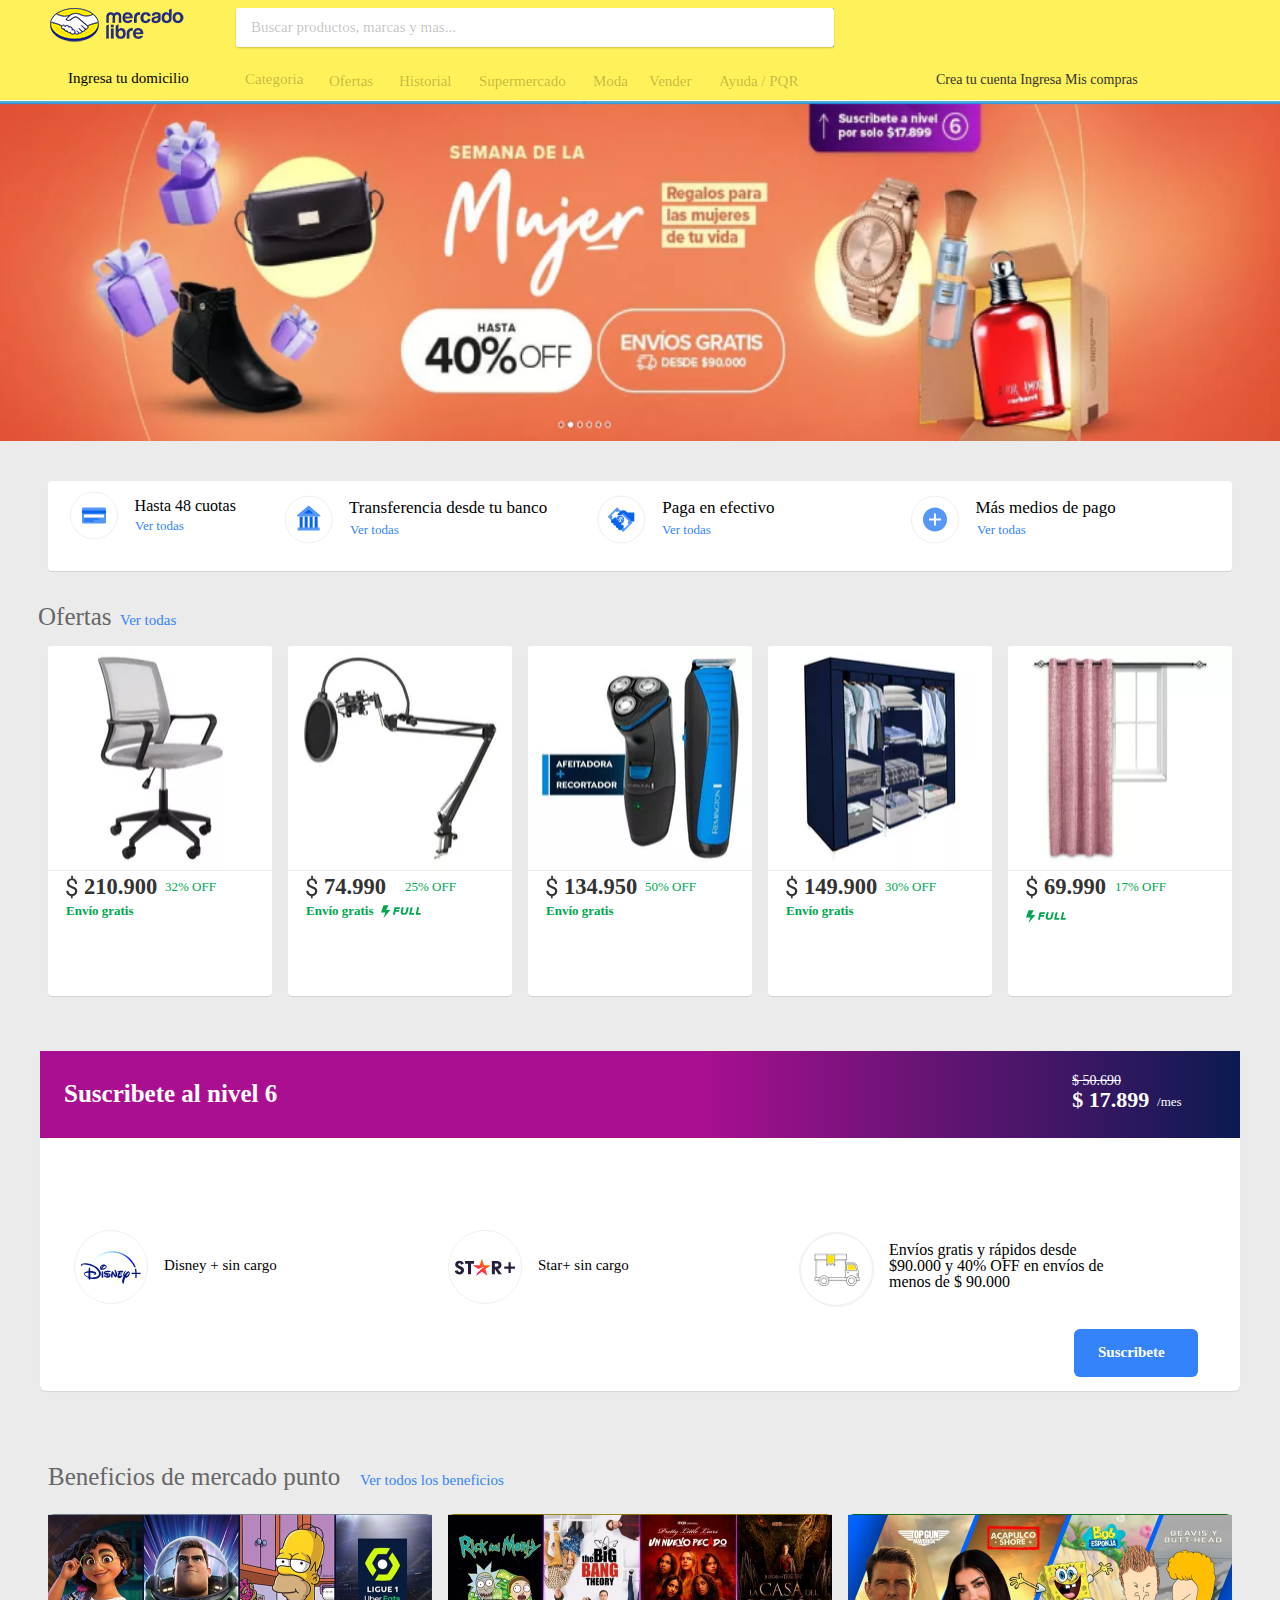
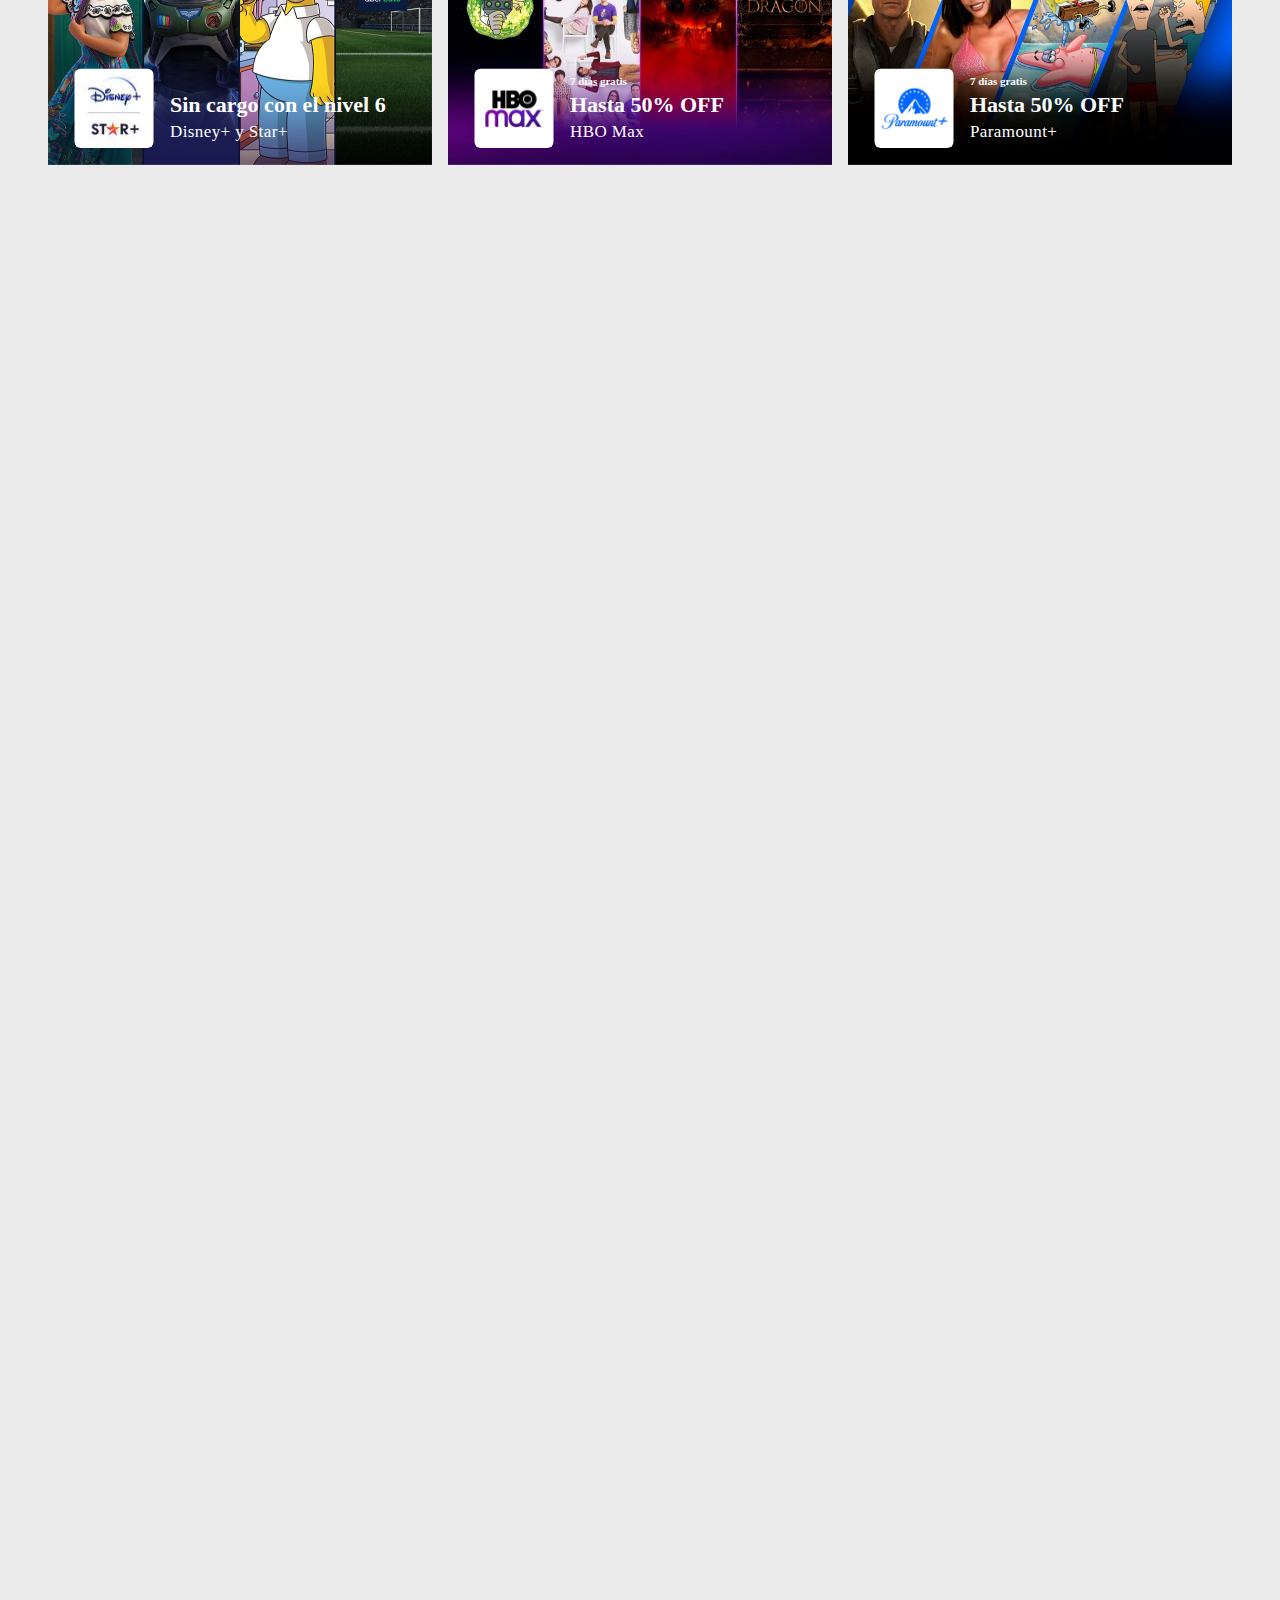
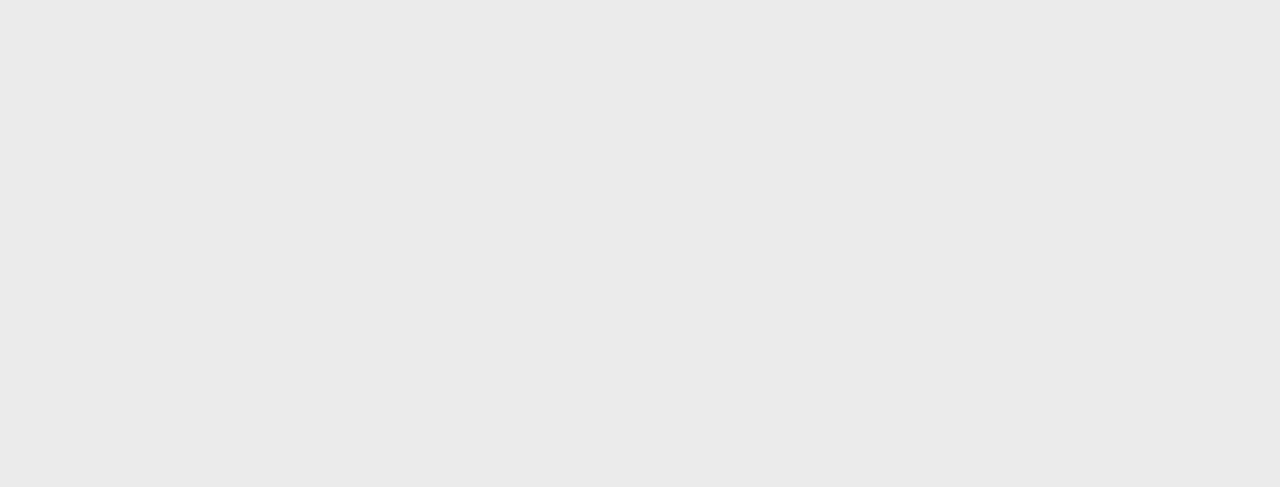
==== commit fcd4ca31: "Se realiza componente beneficio del mercado punto" ====
--- a/index.html
+++ b/index.html
@@ -8,6 +8,7 @@
     <link rel="stylesheet" type="text/css" href="css/estilo.css">
     <link rel="stylesheet" type="text/css" href="css/estilo2.css">
     <link rel="stylesheet" type="text/css" href="css/suscripcionNivel.css">
+    <link rel="stylesheet" type="text/css" href="css/beneficio.css">
 
     <link rel="stylesheet" href="https://cdnjs.cloudflare.com/ajax/libs/font-awesome/5.15.2/css/all.min.css"
         integrity="sha512-9Tvo98RfAv07tENaZ1q3A1M3DoDQoQfIPs7s/MCQl4iXVJz4ZG4+VdPLhftzeSj74uYFyBn7PvVR0xAVpE9ZAg=="
@@ -212,11 +213,68 @@
                 </div>
                 <div class="susnivel-final">
                     <a class="susnivel-final-a">
-                      <span class="susnivel-final-span"> Suscribete</span>
+                        <span class="susnivel-final-span"> Suscribete</span>
                     </a>
                 </div>
             </div>
         </div>
+
+
+        <!-- Beneficio de mercado punto-->
+        <div class="mercado-punto">
+            <div class="bene-merc-puntos">
+                <span class="bene-1">
+                        Beneficios de mercado punto
+                </span>
+                <span class="bene2">Ver todos los beneficios</span>
+
+            </div>
+            <div class="mercado-punto1">
+                <a class="mercado-punto2">
+                    <div class="mercado-punto-i">
+                        <div class="mercado-punto-i2">
+                            <div class="mercado-punto-letras">
+                              <span class="mi-span-mercado"> 7 días gratis</span>
+                              <span class="mi-span-mercado2">Hasta 50% OFF</span>
+                              <span class="paramount"> Paramount+</span>
+                            </div>
+                            <img class="paramore" src="img/paramor.svg">
+                        </div>
+                    </div>
+                    <img class="" src="img/punto1.png">
+                </a>
+                <a class="mercado-punto3">
+                    <div class="mercado-punto-i">
+                        <div class="mercado-punto-i2">
+                            <div class="mercado-punto-letras">
+                              <span class="mi-span-mercado"> 7 días gratis</span>
+                              <span class="mi-span-mercado2">Hasta 50% OFF</span>
+                              <span class="paramount"> HBO Max</span>
+                            </div>
+                            <img class="paramore" src="img/hbo.svg">
+                        </div>
+                    </div>
+                    <img class="" src="img/hbomax.png">
+                </a>
+
+
+                <a class="mercado-punto4">
+                    <div class="mercado-punto-i">
+                        <div class="mercado-punto-i2">
+                            <div class="mercado-punto-letras">
+                              <span class="mi-span-mercado2">Sin cargo con el nivel 6</span>
+                              <span class="paramount"> Disney+ y Star+</span>
+                            </div>
+                            <img class="paramore" src="img/disney.svg">
+                        </div>
+                    </div>
+                    <img class="" src="img/sinsom.png">
+                </a>
+
+            </div>
+        </div>
+
+
     </main>
     <footer>
     </footer>
--- a/css/beneficio.css
+++ b/css/beneficio.css
@@ -0,0 +1,221 @@
+.mercado-punto{
+    position: absolute;
+width: 1200px;
+height: 399.19px;
+left: calc(50% - 1200px/2);
+margin-top: 1320px;
+
+}
+.mercado-punto1{
+    position: absolute;
+    width: 1200px;
+    height: 266px;
+    left: 0px;
+    top: 93.19px;
+    
+}
+.mercado-punto2{
+    position: absolute;
+width: 384px;
+height: 250px;
+left: 808px;
+top: 0px;
+
+border-radius: 6px;
+background-color: darkgreen;
+}
+.mercado-punto3{
+    position: absolute;
+    width: 384px;
+    height: 250px;
+    left: 408px;
+    margin-top: 0px;
+    background-color: rgb(155, 124, 3);
+    border-radius: 6px;
+}
+.mercado-punto4{
+    position: absolute;
+width: 384px;
+height: 250px;
+left: 8px;
+top: 0px;
+background-color: lightslategrey;
+border-radius: 6px;
+}
+.mercado-punto-i{
+    position: absolute;
+left: 0px;
+right: 0px;
+top: 138px;
+bottom: 0px;
+
+}
+.mercado-punto-i2{
+    position: absolute;
+width: 168.94px;
+height: 67.89px;
+
+margin-left:10px;
+top: calc(50% - 67.89px/2 - 0.01px);
+}
+.paramore{
+    position: absolute;
+width: 80px;
+height: 80px;
+left: 16px;
+top: calc(50% - 80px/2);
+
+background: url(.png);
+border-radius: 6px;
+}
+.mercado-punto-letras{
+    position: absolute;
+width: 168.94px;
+height: 67.89px;
+left: 96px;
+top: calc(50% - 67.89px/2 - 0.01px);
+
+}
+.mi-span-mercado{
+    position: absolute;
+width: 75px;
+height: 16px;
+left: 16px;
+top: -1px;
+
+font-family: 'Roboto';
+font-style: normal;
+font-weight: 600;
+font-size: 11px;
+line-height: 16px;
+/* identical to box height, or 145% */
+
+display: flex;
+align-items: center;
+
+color: #FFFFFF;
+
+}
+.mi-span-mercado2{
+    position: absolute;
+width: 230px;
+height: 24px;
+left: 16px;
+top: 18.95px;
+
+font-family: 'Roboto';
+font-style: normal;
+font-weight: 600;
+font-size: 22px;
+line-height: 24px;
+/* identical to box height, or 109% */
+
+display: flex;
+align-items: center;
+
+color: #FFFFFF;
+
+}
+.paramount{
+    position: absolute;
+width: 120px;
+height: 20px;
+left: 16px;
+top: 47.92px;
+
+font-family: 'Roboto';
+font-style: normal;
+font-weight: 400;
+font-size: 17px;
+line-height: 20px;
+/* identical to box height, or 118% */
+
+display: flex;
+align-items: center;
+letter-spacing: 0.4px;
+
+color: #FFFFFF;
+}
+.img-hbomax{
+    position: absolute;
+left: 0px;
+right: 0px;
+top: 0px;
+bottom: 0px;
+
+background: url(.png)
+}
+.mercado-hbo{
+    position: absolute;
+left: 0px;
+right: 0px;
+top: 138px;
+bottom: 0px;
+
+}
+.mercado-hbo1{
+    position: absolute;
+width: 168.94px;
+height: 67.89px;
+left: 96px;
+top: calc(50% - 67.89px/2 - 0.01px);
+}
+.mercado-svg-hbo{
+    position: absolute;
+width: 80px;
+height: 80px;
+left: 16px;
+top: calc(50% - 80px/2);
+
+background: url(.png);
+border-radius: 6px;
+}
+
+.bene-merc-puntos{
+    position: absolute;
+    width: 535.73px;
+    height: 31.19px;
+    left: 0px;
+    top: 40px;
+    
+}
+
+.bene-1{
+    position: absolute;
+width: 334px;
+height: 32px;
+left: 8px;
+top: 0px;
+
+font-family: 'Roboto';
+font-style: normal;
+font-weight: 300;
+font-size: 25px;
+line-height: 31px;
+/* identical to box height, or 125% */
+
+display: flex;
+align-items: center;
+
+color: #666666;
+}
+.bene2{
+    position: absolute;
+width: 161px;
+height: 20px;
+margin-left: 320px;
+top: 10px;
+
+font-family: 'Roboto';
+font-style: normal;
+font-weight: 400;
+font-size: 15px;
+line-height: 19px;
+/* identical to box height, or 128% */
+
+display: flex;
+align-items: center;
+
+color: #3483FA;
+
+}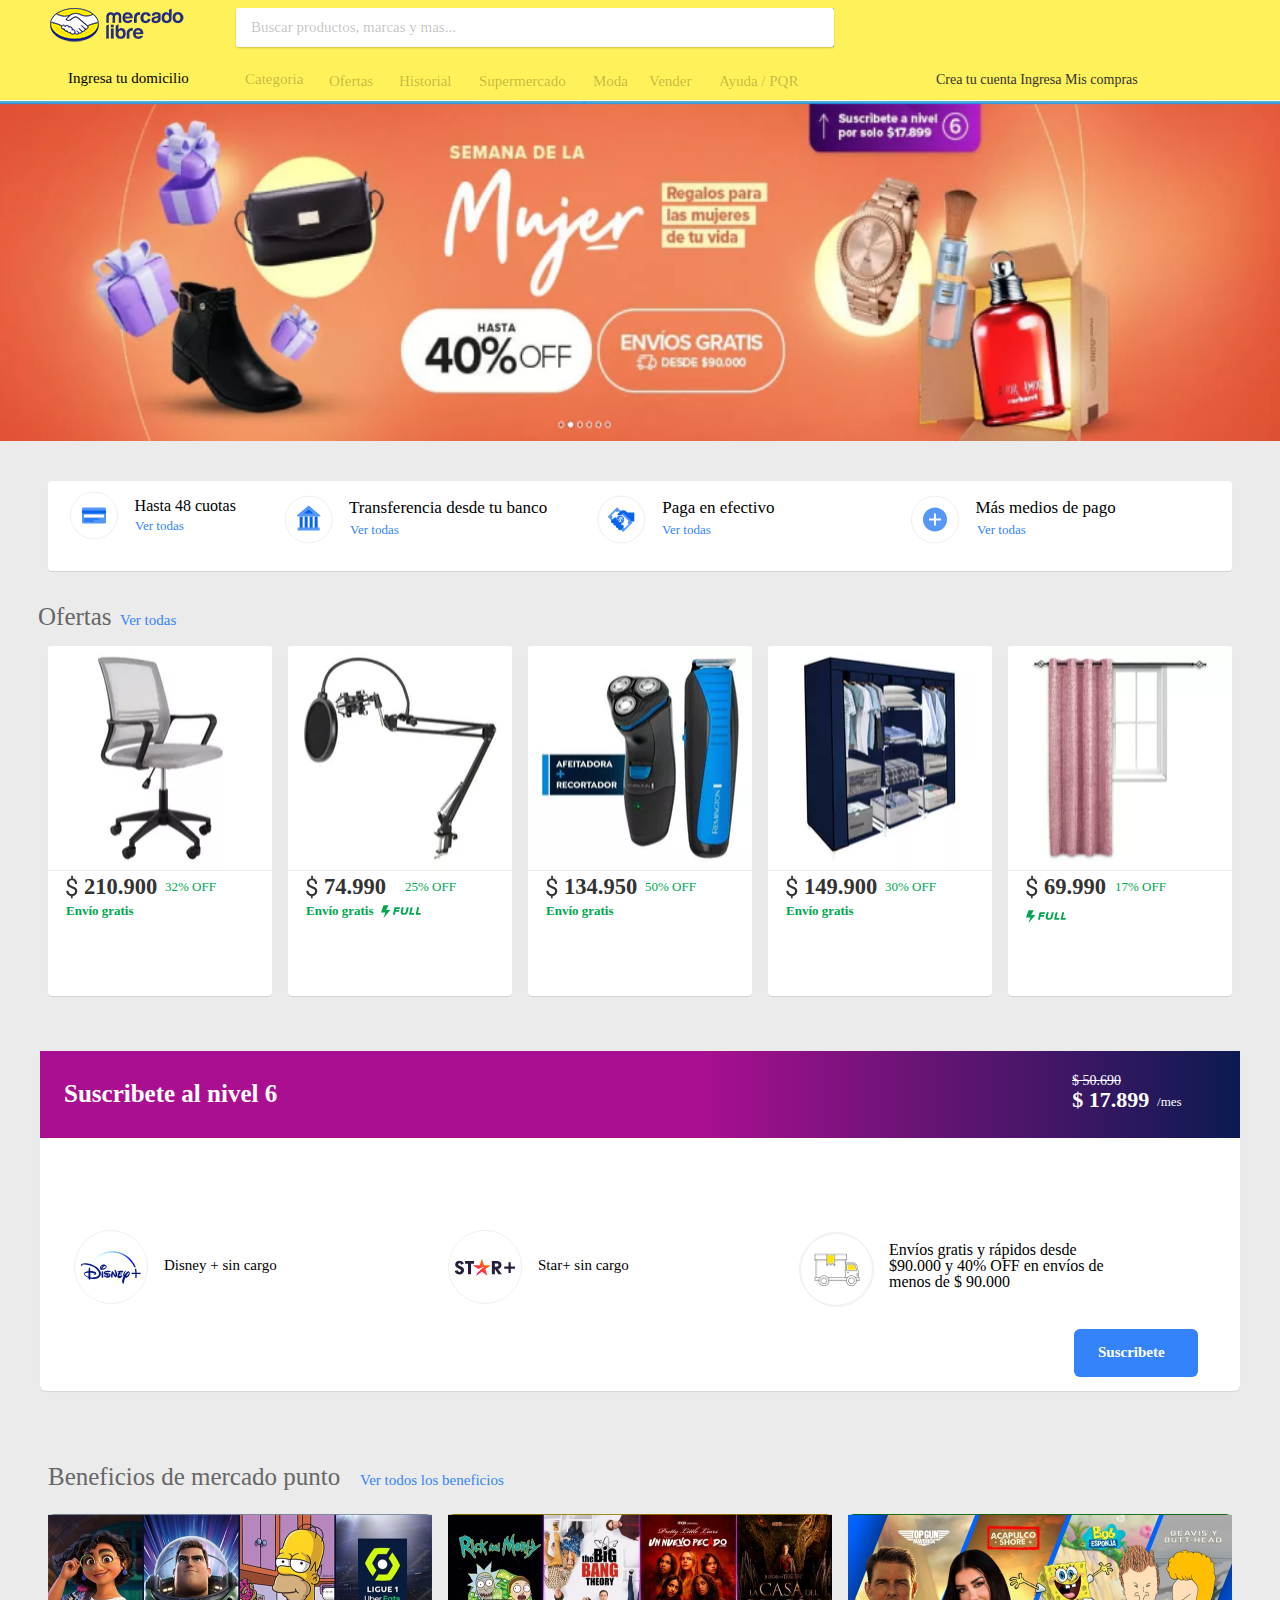
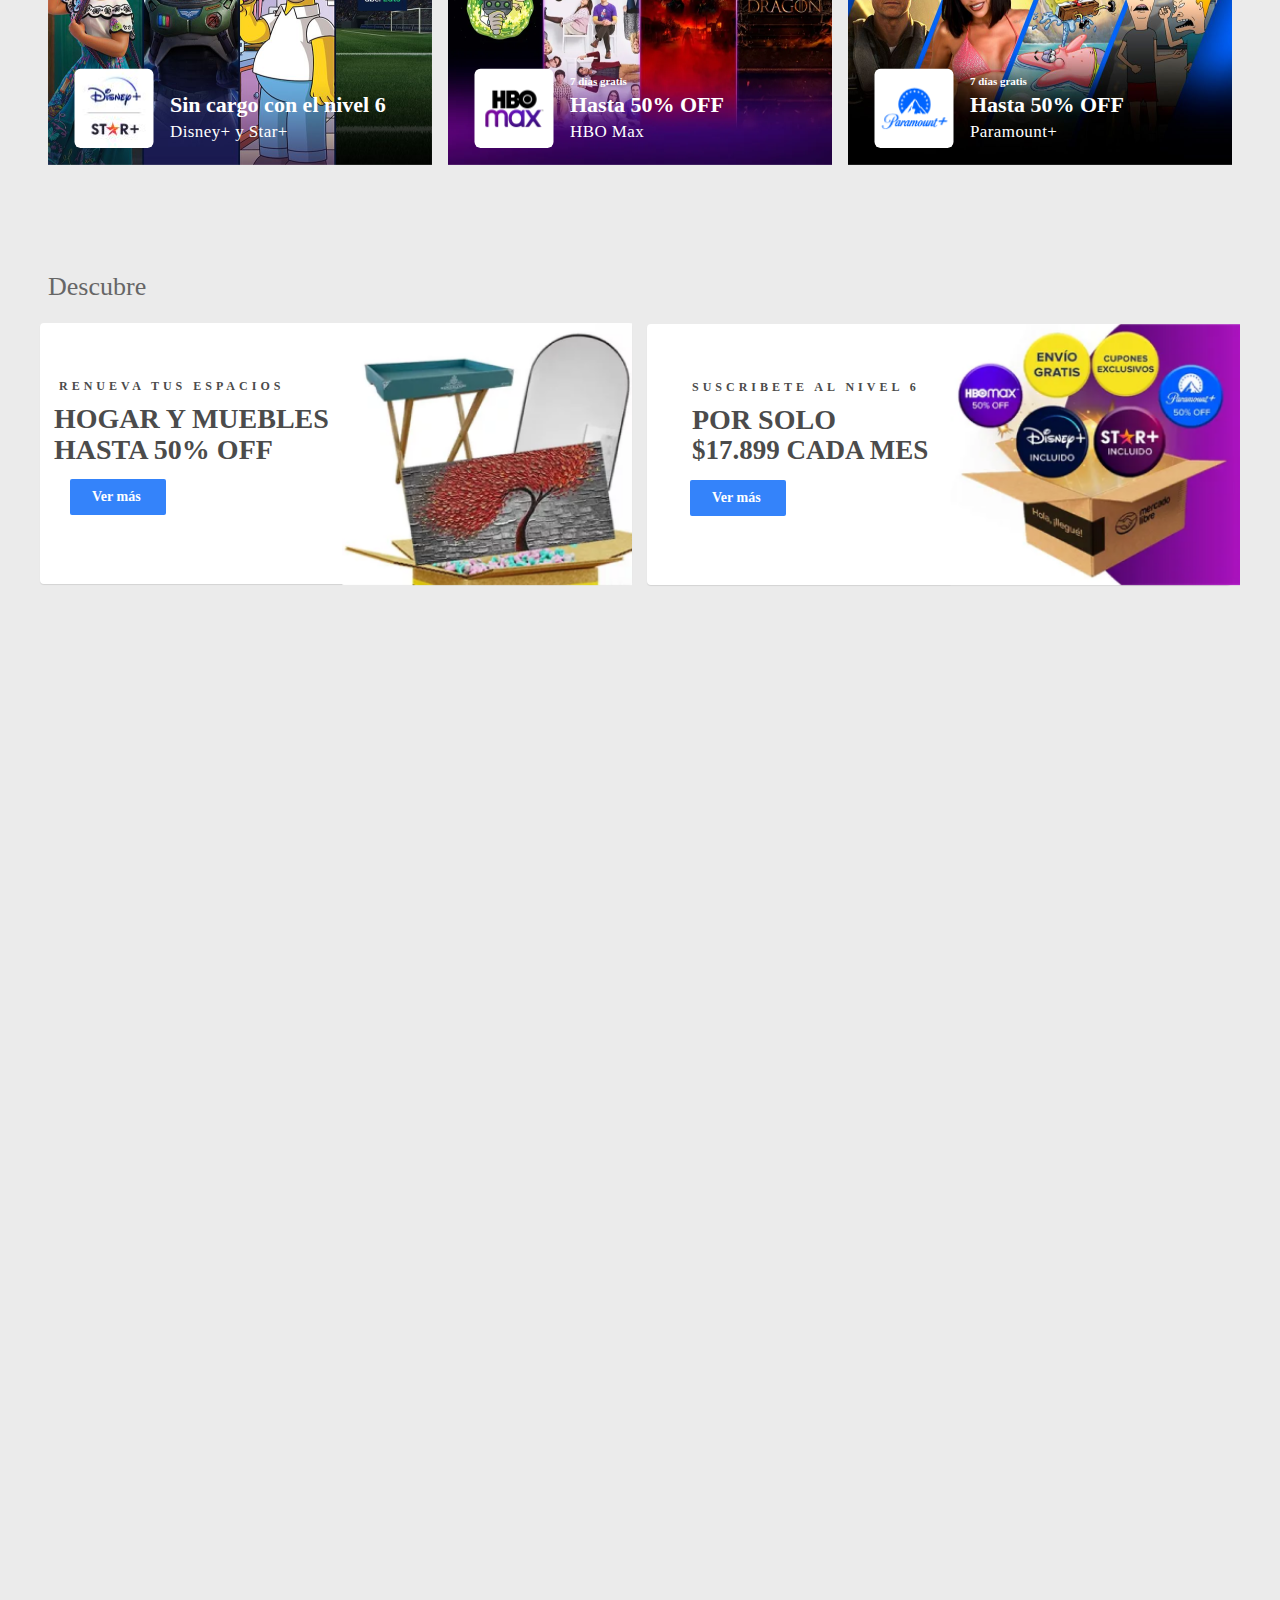
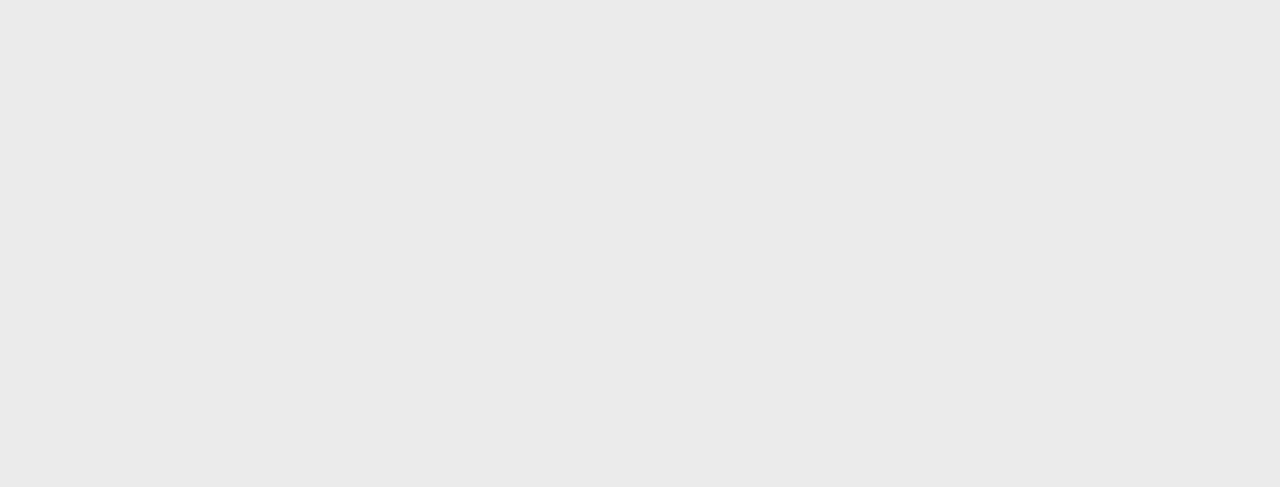
==== commit 069e4f22: "Sesión descubre realizada" ====
--- a/index.html
+++ b/index.html
@@ -9,6 +9,8 @@
     <link rel="stylesheet" type="text/css" href="css/estilo2.css">
     <link rel="stylesheet" type="text/css" href="css/suscripcionNivel.css">
     <link rel="stylesheet" type="text/css" href="css/beneficio.css">
+    <link rel="stylesheet" type="text/css" href="css/descubre.css">
+
 
     <link rel="stylesheet" href="https://cdnjs.cloudflare.com/ajax/libs/font-awesome/5.15.2/css/all.min.css"
         integrity="sha512-9Tvo98RfAv07tENaZ1q3A1M3DoDQoQfIPs7s/MCQl4iXVJz4ZG4+VdPLhftzeSj74uYFyBn7PvVR0xAVpE9ZAg=="
@@ -224,7 +226,7 @@
         <div class="mercado-punto">
             <div class="bene-merc-puntos">
                 <span class="bene-1">
-                        Beneficios de mercado punto
+                    Beneficios de mercado punto
                 </span>
                 <span class="bene2">Ver todos los beneficios</span>
 
@@ -234,9 +236,9 @@
                     <div class="mercado-punto-i">
                         <div class="mercado-punto-i2">
                             <div class="mercado-punto-letras">
-                              <span class="mi-span-mercado"> 7 días gratis</span>
-                              <span class="mi-span-mercado2">Hasta 50% OFF</span>
-                              <span class="paramount"> Paramount+</span>
+                                <span class="mi-span-mercado"> 7 días gratis</span>
+                                <span class="mi-span-mercado2">Hasta 50% OFF</span>
+                                <span class="paramount"> Paramount+</span>
                             </div>
                             <img class="paramore" src="img/paramor.svg">
                         </div>
@@ -247,9 +249,9 @@
                     <div class="mercado-punto-i">
                         <div class="mercado-punto-i2">
                             <div class="mercado-punto-letras">
-                              <span class="mi-span-mercado"> 7 días gratis</span>
-                              <span class="mi-span-mercado2">Hasta 50% OFF</span>
-                              <span class="paramount"> HBO Max</span>
+                                <span class="mi-span-mercado"> 7 días gratis</span>
+                                <span class="mi-span-mercado2">Hasta 50% OFF</span>
+                                <span class="paramount"> HBO Max</span>
                             </div>
                             <img class="paramore" src="img/hbo.svg">
                         </div>
@@ -262,18 +264,58 @@
                     <div class="mercado-punto-i">
                         <div class="mercado-punto-i2">
                             <div class="mercado-punto-letras">
-                              <span class="mi-span-mercado2">Sin cargo con el nivel 6</span>
-                              <span class="paramount"> Disney+ y Star+</span>
+                                <span class="mi-span-mercado2">Sin cargo con el nivel 6</span>
+                                <span class="paramount"> Disney+ y Star+</span>
                             </div>
                             <img class="paramore" src="img/disney.svg">
                         </div>
                     </div>
                     <img class="" src="img/sinsom.png">
                 </a>
-
-            </div>
-        </div>
-
+            </div>
+        </div>
+
+
+        <!-- Descubre-->
+        <div class="descubre">
+            <div class="descubre-1">
+                <a class="descubre-a">
+                    <img class="descrubre-a-i" src="img/caja.png">
+                    <div class="descubre-a-i-2">
+                        <div class="cadaMes-1">
+                            <a href="#attr-href" class="cadaMes-vermas">Ver más</a>
+                        </div>
+                        <span class="nivel6">Suscribete al nivel 6</span>
+                        <span class="porSolo">POR SOLO</span>
+                        <span class="cadaMes"> $17.899 CADA MES</span>
+                    </div>
+                </a>
+            </div>
+
+            <span class="descubre-caja01">
+                Descubre
+            </span>
+            <div class="descubrecaja2">
+                <a>
+                    <img class="descubre-batea" src="img/batea.png">
+                    <div class="descubre-caja-hogar">
+                        <span class="descubre-span-hogar">
+                            Renueva tus espacios
+                        </span>
+                        <span class="descubre-muebles">
+                            HOGAR Y MUEBLES
+                        </span>
+                        <span class="descubre-muebles1">
+                            HASTA 50% OFF
+                        </span>
+                        <div class="cadaMes-1">
+                            <a href="#attr-href" class="cadaMes-vermas">Ver más</a>
+                        </div>
+                    </div>
+                </a>
+            </div>
+
+        </div>
 
     </main>
     <footer>
--- a/css/descubre.css
+++ b/css/descubre.css
@@ -0,0 +1,246 @@
+.descubre{
+    position: absolute;
+width: 1200px;
+height: 398.19px;
+left: calc(50% - 1200px/2);
+margin-top: 1730px;
+}
+.descubre-1{
+    position: absolute;
+height: 265px;
+left: 0px;
+right: 0px;
+top: 93.19px;
+
+}
+.descubre-a{
+    position: absolute;
+height: 261px;
+left: 607px;
+right: 9px;
+top: 0px;
+
+background: #FFFFFF;
+box-shadow: 0px 1px 1px rgba(0, 0, 0, 0.1);
+border-radius: 4px;
+}
+.descrubre-a-i{
+    position: absolute;
+width: 289.84px;
+left: 303.27px;
+top: 0px;
+bottom: 0px;
+
+background: url(.png);
+}
+.descubre-a-i-2{
+    position: absolute;
+width: 275.11px;
+height: 198.59px;
+margin-left:620px;
+top: 25.7px;
+
+}
+.nivel6{
+    position: absolute;
+width: 240px;
+height: 12px;
+left: 32px;
+top: 32px;
+
+font-family: 'Roboto';
+font-style: normal;
+font-weight: 600;
+font-size: 12px;
+line-height: 12px;
+/* identical to box height, or 100% */
+
+display: flex;
+align-items: center;
+letter-spacing: 4px;
+text-transform: uppercase;
+
+color: #4B4B4B;
+}
+.porSolo{
+    position: absolute;
+width: 200px;
+height: 31px;
+left: 32px;
+top: 55px;
+
+font-family: 'Roboto';
+font-style: normal;
+font-weight: 600;
+font-size: 28px;
+line-height: 31px;
+/* identical to box height, or 110% */
+
+display: flex;
+align-items: center;
+text-transform: uppercase;
+
+color: #4B4B4B;
+}
+.cadaMes{
+    position: absolute;
+width: 241px;
+height: 31px;
+left: 32px;
+top: 85.8px;
+
+font-family: 'Roboto';
+font-style: normal;
+font-weight: 600;
+font-size: 27px;
+line-height: 31px;
+/* identical to box height, or 114% */
+
+display: flex;
+align-items: center;
+text-transform: uppercase;
+
+color: #4B4B4B;
+
+}
+.cadaMes-1{
+    position: absolute;
+width: 96px;
+height: 36px;
+
+top: 130.59px;
+margin-left: 30px;
+border-radius: 2px;
+background: #3483FA;
+}
+.cadaMes-vermas{
+    position: absolute;
+width: 74.09px;
+height: 20px;
+top: 7.5px;
+text-decoration: none;
+margin-left: 18px;
+
+font-family: 'Roboto';
+font-style: normal;
+font-weight: 600;
+font-size: 14px;
+line-height: 1px;
+/* or 7% */
+
+display: flex;
+align-items: center;
+text-align: center;
+
+color: #FFFFFF;
+}
+
+.descubrecaja2{
+    position: absolute;
+height: 261px;
+left: 0px;
+right: 608px;
+margin-top: 92px;
+background-color: #FFFFFF;
+
+box-shadow: 0px 1px 1px rgba(0, 0, 0, 0.1);
+border-radius: 4px;
+}
+.descubre-batea{
+    position: absolute;
+width: 289.84px;
+margin-left: 298px;
+margin-top:0px;
+background: url(.png);
+height: 263px;
+}
+.descubre-caja-hogar{
+    position: absolute;
+width: 287.34px;
+height: 198.59px;
+left: 0px;
+top: 25.7px;
+
+}
+.descubre-span-hogar{
+    position: absolute;
+width: 250px;
+height: 12px;
+left: 15px;
+top: 32px;
+
+font-family: 'Roboto';
+font-style: normal;
+font-weight: 600;
+font-size: 12px;
+line-height: 12px;
+/* identical to box height, or 100% */
+
+display: flex;
+align-items: center;
+letter-spacing: 4px;
+text-transform: uppercase;
+
+color: #4B4B4B;
+
+}
+.descubre-muebles{
+    position: absolute;
+width: 300px;
+height: 31px;
+left: 10px;
+top: 55px;
+
+font-family: 'Roboto';
+font-style: normal;
+font-weight: 600;
+font-size: 28px;
+line-height: 31px;
+/* identical to box height, or 110% */
+
+display: flex;
+align-items: center;
+text-transform: uppercase;
+
+color: #4B4B4B;
+}
+.descubre-muebles1{
+    position: absolute;
+    width: 250px;
+    height: 31px;
+    left: 10px;
+    top: 85.8px;
+    
+    font-family: 'Roboto';
+    font-style: normal;
+    font-weight: 600;
+    font-size: 28px;
+    line-height: 31px;
+    /* identical to box height, or 110% */
+    
+    display: flex;
+    align-items: center;
+    text-transform: uppercase;
+    
+    color: #4B4B4B;
+}
+.descubre-caja01{
+    position: absolute;
+width: 109.59px;
+height: 37px;
+left: 8px;
+top: 37px;
+
+font-family: 'Roboto';
+font-style: normal;
+font-weight: 300;
+font-size: 26px;
+line-height: 31px;
+/* or 120% */
+
+display: flex;
+align-items: center;
+
+color: #666666;
+
+}